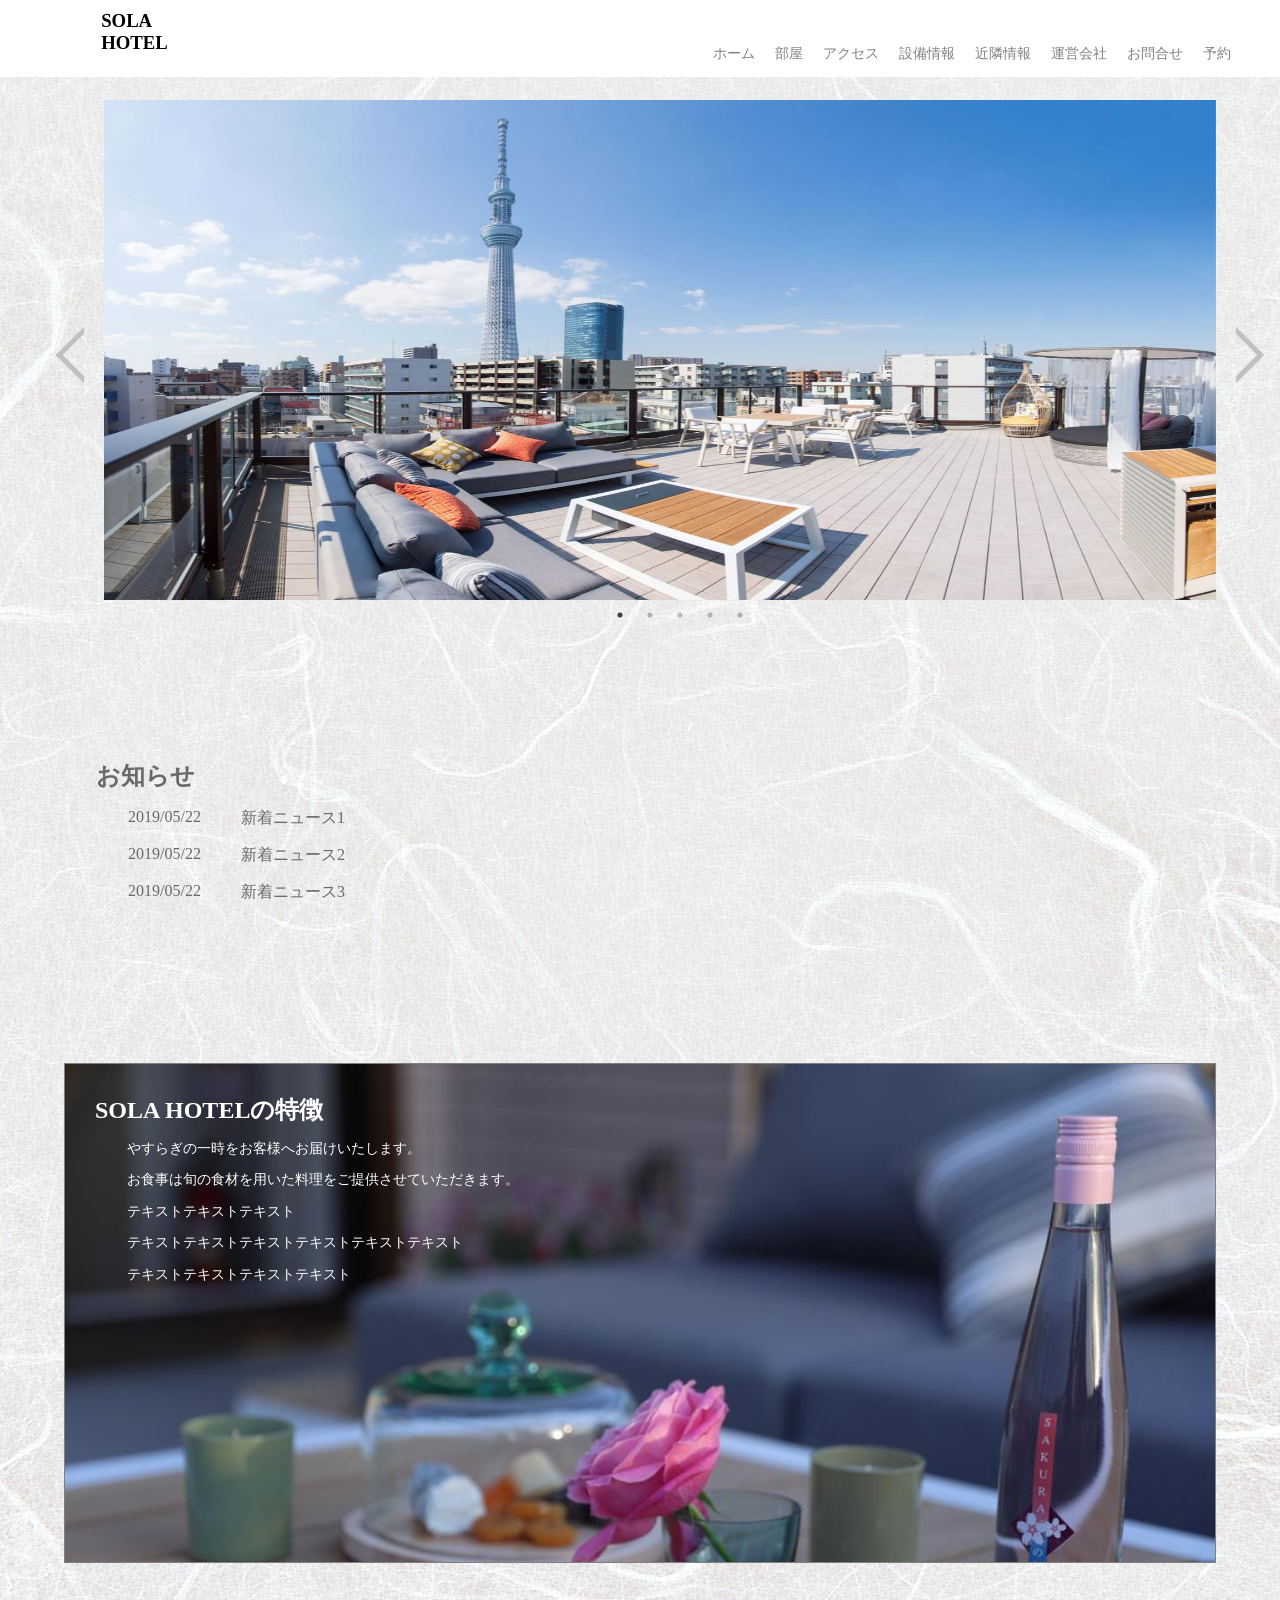
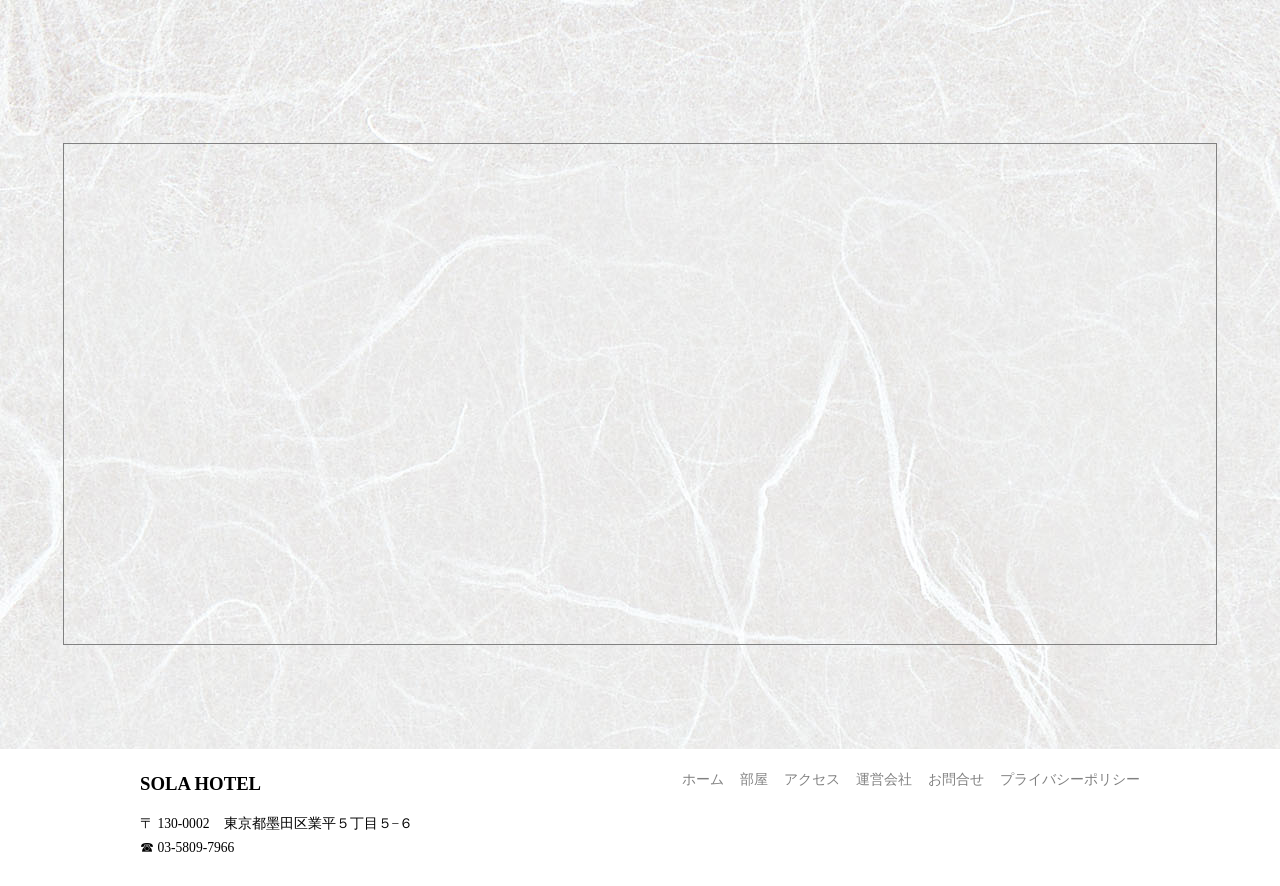
==== code/index.html @ 11810c3d "Merge pull request #1 from hamattiv2/hamatti こみっと" ====
<!DOCTYPE html>
<html lang="ja">
  <head>
    <meta charset="utf-8">
    <title>SOLA HOTEL</title>
    <link href="css/style.css" rel="stylesheet">
    <link href="css/slick-theme.css" rel="stylesheet" type="text/css">
    <link href="css/slick.css"  rel="stylesheet" type="text/css">
  </head>
  <body>
    <header class="page-header">
      <h3><a href="index.html">SOLA<br>HOTEL</a></h3>
      <nav>
        <ul class="main-nav">
          <li><a href="index.html">ホーム</a></li>
          <li><a href="room.html">部屋</a></li>
          <li><a href="access.html">アクセス</a></li>
          <li><a href="fact.html">設備情報</a></li>
          <li><a href="neighbor.html">近隣情報</a></li>
          <li><a href="#top">運営会社<a></li>
          <li><a href="#top">お問合せ</a></li>
          <li><a href="#top">予約</a></li>
        </ul>
      </nav>
    </header>
 
    <main class="main-content">

        <ul class="slider">
          <li><img src="img/slide1.jpg" height="500px" alt="slide1"></li>
          <li><img src="img/slide2.jpg" height="500px" alt="slide2"></li>
          <li><img src="img/slide3.jpg" height="500px" alt="slide3"></li>
          <li><img src="img/slide4.jpg" height="500px" alt="slide4"></li>
          <li><img src="img/slide5.jpg" height="500px" alt="slide5"></li>
        </ul>

      <section class="news-content">
        <h2><a href="new">お知らせ</a></h2>
        <article>
          <dl>
            <dt>2019/05/22</dt>
            <dd><a href="#top">新着ニュース1</a></dd>
          </dl>
          <dl>
            <dt>2019/05/22</dt>
            <dd><a href="#top">新着ニュース2</a></dd>
          </dl>
          <dl>
            <dt>2019/05/22</dt>
            <dd><a href="#top">新着ニュース3</a></dd>
          </dl>
        </article>
      </section>

      <section class="feature-content">
        <h2>SOLA HOTELの特徴</h2>
        <p>やすらぎの一時をお客様へお届けいたします。</p>
        <p>お食事は旬の食材を用いた料理をご提供させていただきます。</p>
        <p>テキストテキストテキスト</p>
        <p>テキストテキストテキストテキストテキストテキスト</p>
        <p>テキストテキストテキストテキスト</p>
      </section>

      <div class="map-content">
          <iframe src="https://www.google.com/maps/embed?pb=!1m18!1m12!1m3!1d3239.7628139037274!2d139.81481521427202!3d35.70745393614276!2m3!1f0!2f0!3f0!3m2!1i1024!2i768!4f13.1!3m3!1m2!1s0x60188f2b3d35d661%3A0xfe945db6b3ee5126!2sSOLA+HOTEL!5e0!3m2!1sja!2sjp!4v1558468397272!5m2!1sja!2sjp" allowfullscreen></iframe>
      </div>
    </main>

    <footer class="page-footer">
      <div class="footer-address">
        <h3>SOLA HOTEL</h3>
        <p>〒 130-0002　東京都墨田区業平５丁目５−６</p>
        <p>&phone; 03-5809-7966</p>
      </div>

      <div class="footer-content">
        <nav>
          <ul class="footer-nav">
            <li><a href="index.html">ホーム</a></li>
            <li><a href="room.html">部屋</a></li>
            <li><a href="access.html">アクセス</a></li>
            <li><a href="company.html">運営会社<a></li>
            <li><a href="#top">お問合せ</a></li>
            <li><a href="#top">プライバシーポリシー</a></li>
          </ul>
        </nav>
      </div>
    </footer>

    <script src="https://cdn.jsdelivr.net/npm/jquery@3/dist/jquery.min.js"></script>
    <script type="text/javascript"  src="js/slick.min.js"></script>
    <script type="text/javascript"  src="js/script.js"></script>
  </body>
</html>
---- code/css/style.css ----
html {
  font-size: 100%;
}

body {
  font-family: "YuMincho", "游明朝体", "YuMincho", "游明朝", "Yu Mincho", 'Noto Serif Japanese', "Hiragino Mincho ProN", "ヒラギノ明朝 Pro W3", "Times New Roman", HGS明朝E, メイリオ, Meiryo, serif;
  margin: 0px;
}

/* 前ページ共通ヘッダ */

.page-header {
  display: flex;
  justify-content: space-between;
  width: 100%;
  padding: 0 4%;
  position: fixed;
  top: 0;
  left: 0;
  margin: 0;
  background: #fff;
  z-index: 9999;
}

.page-header h3 {
  margin-top: 10px;
  margin-left: 50px;
}

.page-header a {
  text-decoration: none;
  color: #000;
}

.main-nav {
  display: flex;
  font-size: 0.85rem;
  margin-top: 45px;
  margin-right: 100px;
  list-style: none;
}

.main-nav a {
  position: relative;
  display: inline-block;
  text-decoration: none;
  color: #808080;
}

.main-nav a::after {
  position: absolute;
  bottom: 2px;
  left: 0;
  content: '';
  width: 100%;
  height: 2px;
  background: #C0C0C0;
  opacity: 0;
  visibility: hidden;
  transition: .3s;
}

.main-nav a:hover::after {
  bottom: -4px;
  opacity: 1;
  visibility: visible;
}

.main-nav li {
  margin-left: 20px;
}

/* 全ページ共通main */

.main-content {
  background-image:url("../img/background-gray.jpg");
  padding-top: 100px;
  padding-bottom: 100px;
}

.main-content h1 {
  color: #333333;
  margin-top: 2rem;
  margin-left: 6rem;
}

.main-content ul {
  margin-top: 0px;
}


/* index.html ホーム*/
img {
  width: 100%;
}

.news-content {
  width: 500px;
  margin-left: 6rem;
  margin-top: 10rem;
  list-style: none;
}

.news-content h2 {
  margin: 0px;
  color: #000;
}

.news-content dl{
  display: flex;
}

.news-content dt {
  color: #696969;
  margin-left: 2rem;
  margin-right: 0px;
}


.news-content a {
  text-decoration: none;
  color: #696969;
}

.news-content a {
  position: relative;
  display: inline-block;
  text-decoration: none;
}

.news-content a::after {
  position: absolute;
  bottom: 2px;
  left: 0;
  content: '';
  width: 100%;
  height: 2px;
  background: #808080;
  opacity: 0;
  visibility: hidden;
  transition: .3s;
}

.news-content a:hover::after {
  bottom: -1px;
  opacity: 1;
  visibility: visible;
}

.feature-content {
  width: 90%;
  height: 500px;
  padding: 30px 30px;
  margin-right: auto; 
  margin-left: auto;
  margin-bottom: 100px;
  margin-top: 10rem;
  list-style: none;
  border: 1px solid #808080;
  background: #fff;
  background-image:url("../img/feature.jpg");
  background-size: cover;
  background-repeat: no-repeat;
  color: #fff;
  box-sizing: border-box;
}

.feature-content h2 {
  margin: 0px;
  color: #fff;
}

.feature-content p {
  margin-left: 2rem;
  font-size: 0.85rem;
}

.map-content {
  margin-top: 180px;
  text-align: center;
}

iframe {
  width:90%;
  height: 500px;
  border: 1px solid #808080;
}


/* room.html 部屋紹介 */
.room-info h2 {
  color: #696969;
  margin-left: 9rem;
}

.room {
  display: flex;
  width: 900px;
  margin: 0 auto;
}

.room img {
  display: flex;
  width: 50%;
  height: 300px;
  margin-right: 5px;
}

.room-details {
  color: #696969;
  width: 50%;
  padding-left: 20px;
  height: 300px;
  margin: 0 auto;
}

.room-details h3{
  margin-top: 3rem;
  margin-left: 2rem;
}

.room-details p {
  line-height: 1rem;
  margin-left: 4rem;
}

.room-picutre {
  display: flex;
  list-style: none;
  width: 900px;
  margin: 0 auto;
  margin-bottom: 100px;
  padding: 0px;
}

.room-picutre:last-child {
  margin-bottom: 0px;
}

.room-picutre li {
  margin-top: 10px;
  margin-right: 10px;
}


/* access.html アクセス */
.access-route {
  color: #696969;
  margin-left: 9rem;
  margin-bottom: 100px;
}

.access-route p {
  margin-left: 2rem;
  line-height: 10px;
}


/* factinfo.html 設備情報 */
.fact-info {
  position:relative;
  display: flex;
  color: #696969;
  margin-left: 9rem;
  margin-bottom: 150px;
}

.fact-info:last-child {
  margin-bottom: 50px;
}

.fact-info h2{
  margin: 0px;  
}

.fact-info p {
  margin-left: 2rem;
  line-height: 10px;
}

.fact-info img {
  position:absolute;
  width: 300px;
  height: 200px;
  top: 3rem;
  left: 40rem; 
}

/* neighbor.html 近隣情報 */
.neighbor-desc {
  margin-left: 9rem;
  margin-bottom: 3rem;
}

.neighbor-desc p {
  margin: 0px;
  color: #333333;
}

.neighbor-info {
  position:relative;
  display: flex;
  color: #696969;
  margin-left: 9rem;
  margin-bottom: 200px;
}

.neighbor-info h2{
  margin: 0px;  
}

.neighbor-info p {
  margin-left: 2rem;
  line-height:  10px;
}

.neighbor-info img {
  position:absolute;
  width: 300px;
  height: 200px;
  top: 3rem;
  left: 40rem; 
}

/* news.html お知らせ */
.news-info {
  position:relative;
  display: flex;
  color: #696969;
  margin-left: 9rem;
  margin-bottom: 100px;
}

.news-info:last-child {
  margin-bottom: 0px;
}

.news-info dl {
  margin-left: 2rem;
  margin-bottom: 100px;
}

.news-info dd {
  margin-left: 0px;
}

.news-info img{
  position:absolute;
  width: 300px;
  height: 200px;
  top: 5rem;
  left: 40rem; 
}

/* 全ページ共通フッター */
.page-footer {
  display: flex;
  justify-content: space-between;
  max-width: 1000px;
  padding: 0 4%;
  margin: auto;
  margin-bottom: 20px;
}

.footer-address {
  line-height: 10px;
}

.footer-address h3 {
  margin-top: 30px;
  margin-bottom: 30px;
}

.footer-address p{
  font-size: 0.85rem;
}

.footer-nav {
  display: flex;
  font-size: 0.85rem;
  list-style: none;
}

.footer-nav li {
  margin-top: 0.5rem;
  margin-left: 1rem;
}

.footer-nav a {
  position: relative;
  display: inline-block;
  text-decoration: none;
  color: #808080;
}

.footer-nav a::after {
  position: absolute;
  bottom: 2px;
  left: 0;
  content: '';
  width: 100%;
  height: 2px;
  background: #C0C0C0;
  opacity: 0;
  visibility: hidden;
  transition: .3s;
}

.footer-nav a:hover::after {
  bottom: -1px;
  opacity: 1;
  visibility: visible;
}
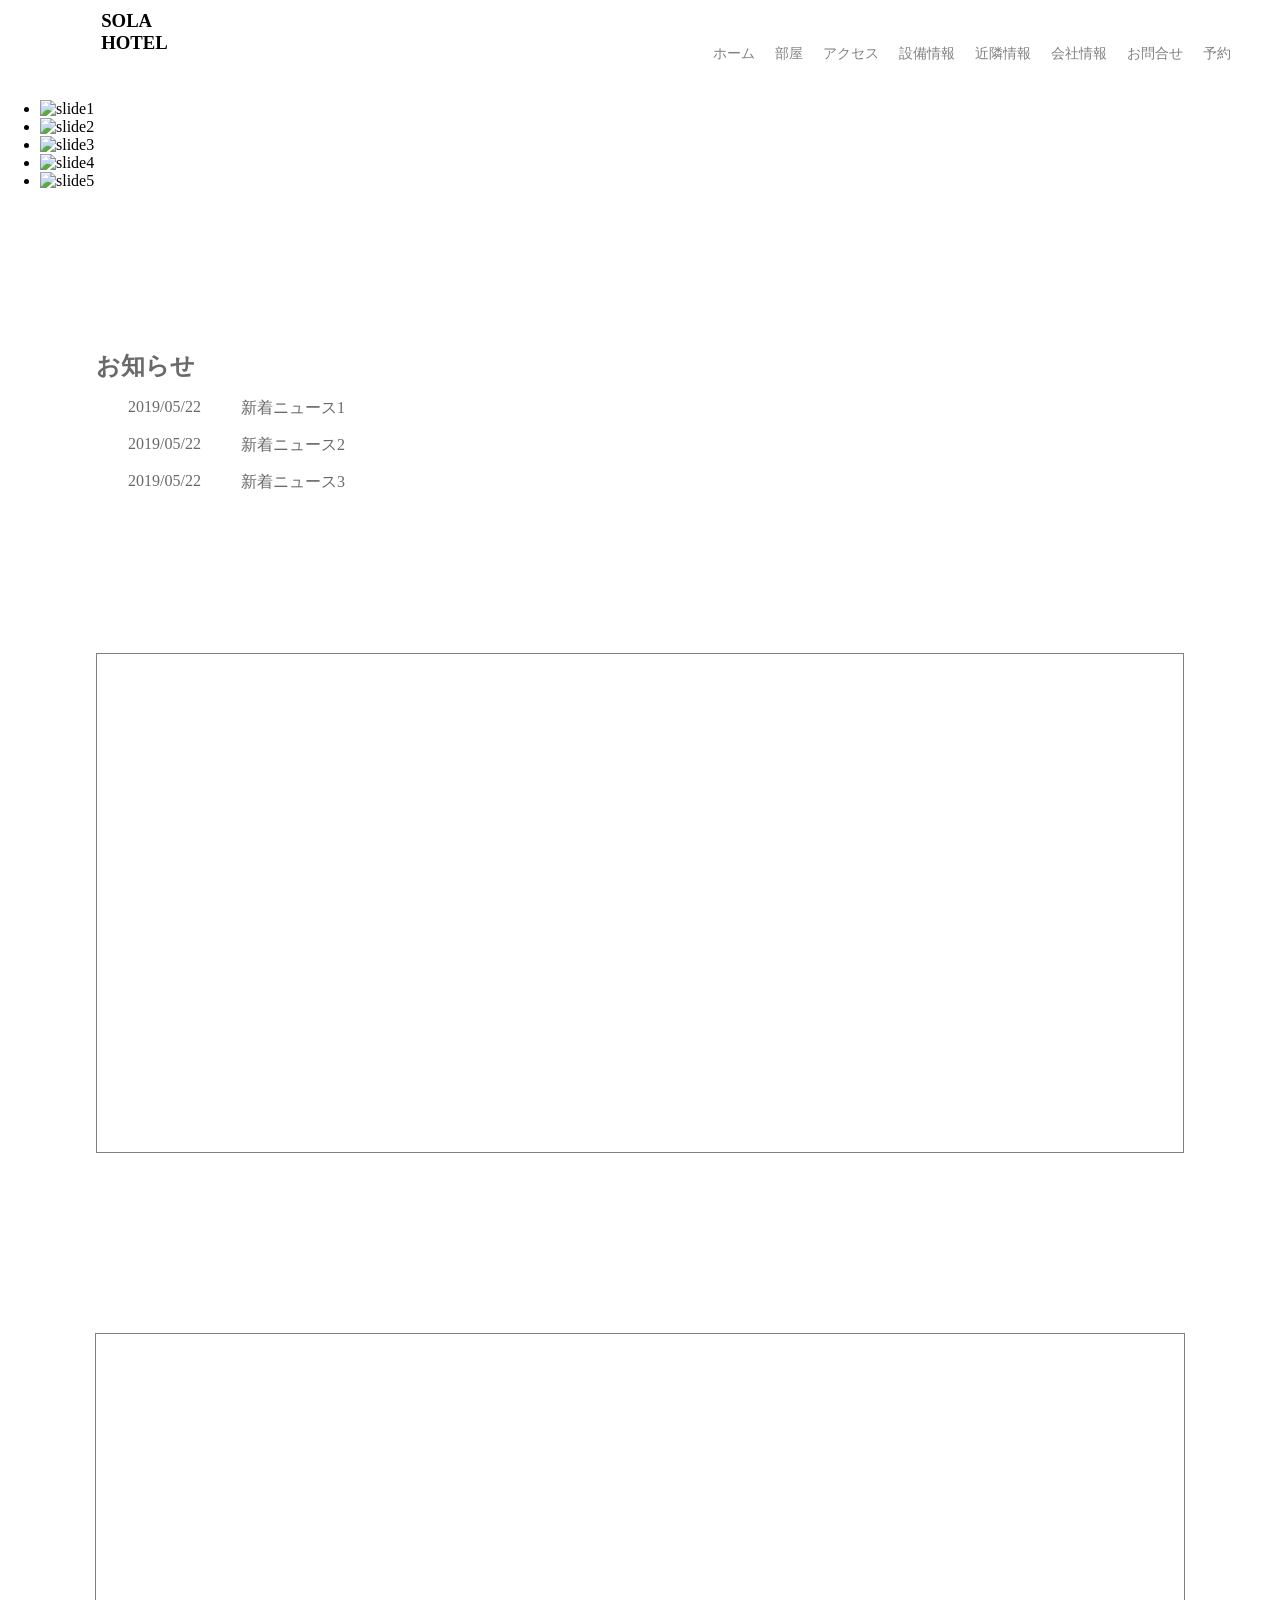
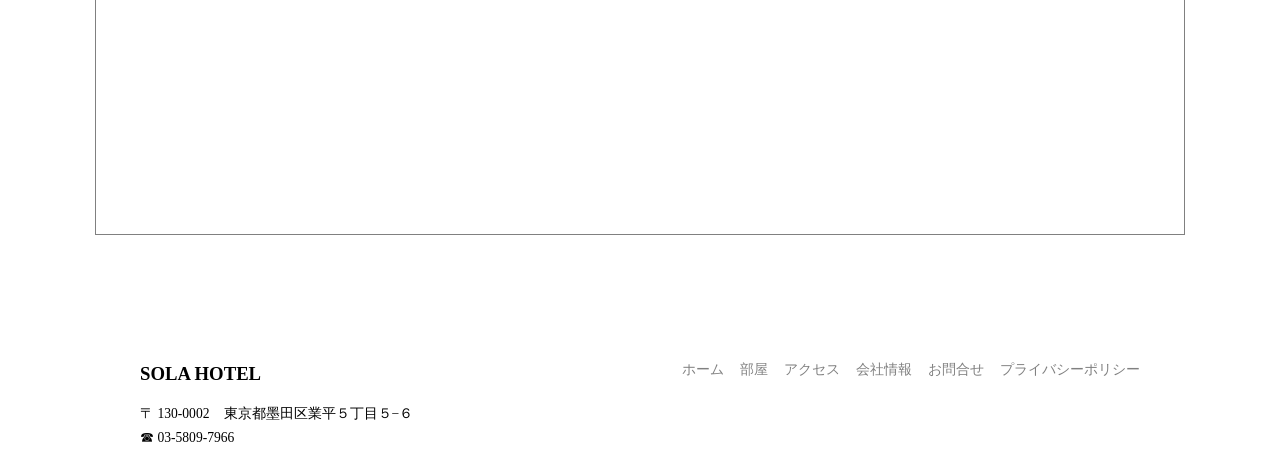
==== commit 762744f8: "SOLAHOTELの特徴、Googlemapをスライダーの幅に近いように合わせました。 また、URL指定が上手くできていない、余白の修正など細かいところの修正を実施" ====
--- a/code/index.html
+++ b/code/index.html
@@ -17,7 +17,7 @@
           <li><a href="access.html">アクセス</a></li>
           <li><a href="fact.html">設備情報</a></li>
           <li><a href="neighbor.html">近隣情報</a></li>
-          <li><a href="#top">運営会社<a></li>
+          <li><a href="company.html">会社情報<a></li>
           <li><a href="#top">お問合せ</a></li>
           <li><a href="#top">予約</a></li>
         </ul>
@@ -35,7 +35,7 @@
         </ul>
 
       <section class="news-content">
-        <h2><a href="new">お知らせ</a></h2>
+        <h2><a href="news.html">お知らせ</a></h2>
         <article>
           <dl>
             <dt>2019/05/22</dt>
@@ -79,7 +79,7 @@
             <li><a href="index.html">ホーム</a></li>
             <li><a href="room.html">部屋</a></li>
             <li><a href="access.html">アクセス</a></li>
-            <li><a href="company.html">運営会社<a></li>
+            <li><a href="company.html">会社情報<a></li>
             <li><a href="#top">お問合せ</a></li>
             <li><a href="#top">プライバシーポリシー</a></li>
           </ul>
--- a/code/css/style.css
+++ b/code/css/style.css
@@ -7,7 +7,7 @@
   margin: 0px;
 }
 
-/* 前ページ共通ヘッダ */
+/* 全ページ共通ヘッダ */
 
 .page-header {
   display: flex;
@@ -148,7 +148,7 @@
 }
 
 .feature-content {
-  width: 90%;
+  width: 85%;
   height: 500px;
   padding: 30px 30px;
   margin-right: auto; 
@@ -181,7 +181,7 @@
 }
 
 iframe {
-  width:90%;
+  width: 85%;
   height: 500px;
   border: 1px solid #808080;
 }
@@ -241,7 +241,6 @@
   margin-top: 10px;
   margin-right: 10px;
 }
-
 
 /* access.html アクセス */
 .access-route {
@@ -305,6 +304,10 @@
   margin-bottom: 200px;
 }
 
+.neighbor-info:last-child {
+  margin-bottom: 100px;
+}
+
 .neighbor-info h2{
   margin: 0px;  
 }
@@ -351,6 +354,27 @@
   top: 5rem;
   left: 40rem; 
 }
+
+/* company.html 会社情報*/
+.company-info {
+  color: #696969;
+  margin-left: 9rem;
+  margin-bottom: 100px;
+}
+
+.company-info:last-child {
+  margin-bottom: 50px;
+}
+
+.company-info h2{
+  margin: 0px;  
+}
+
+.company-info p {
+  margin-left: 2rem;
+  line-height: 10px;
+}
+
 
 /* 全ページ共通フッター */
 .page-footer {
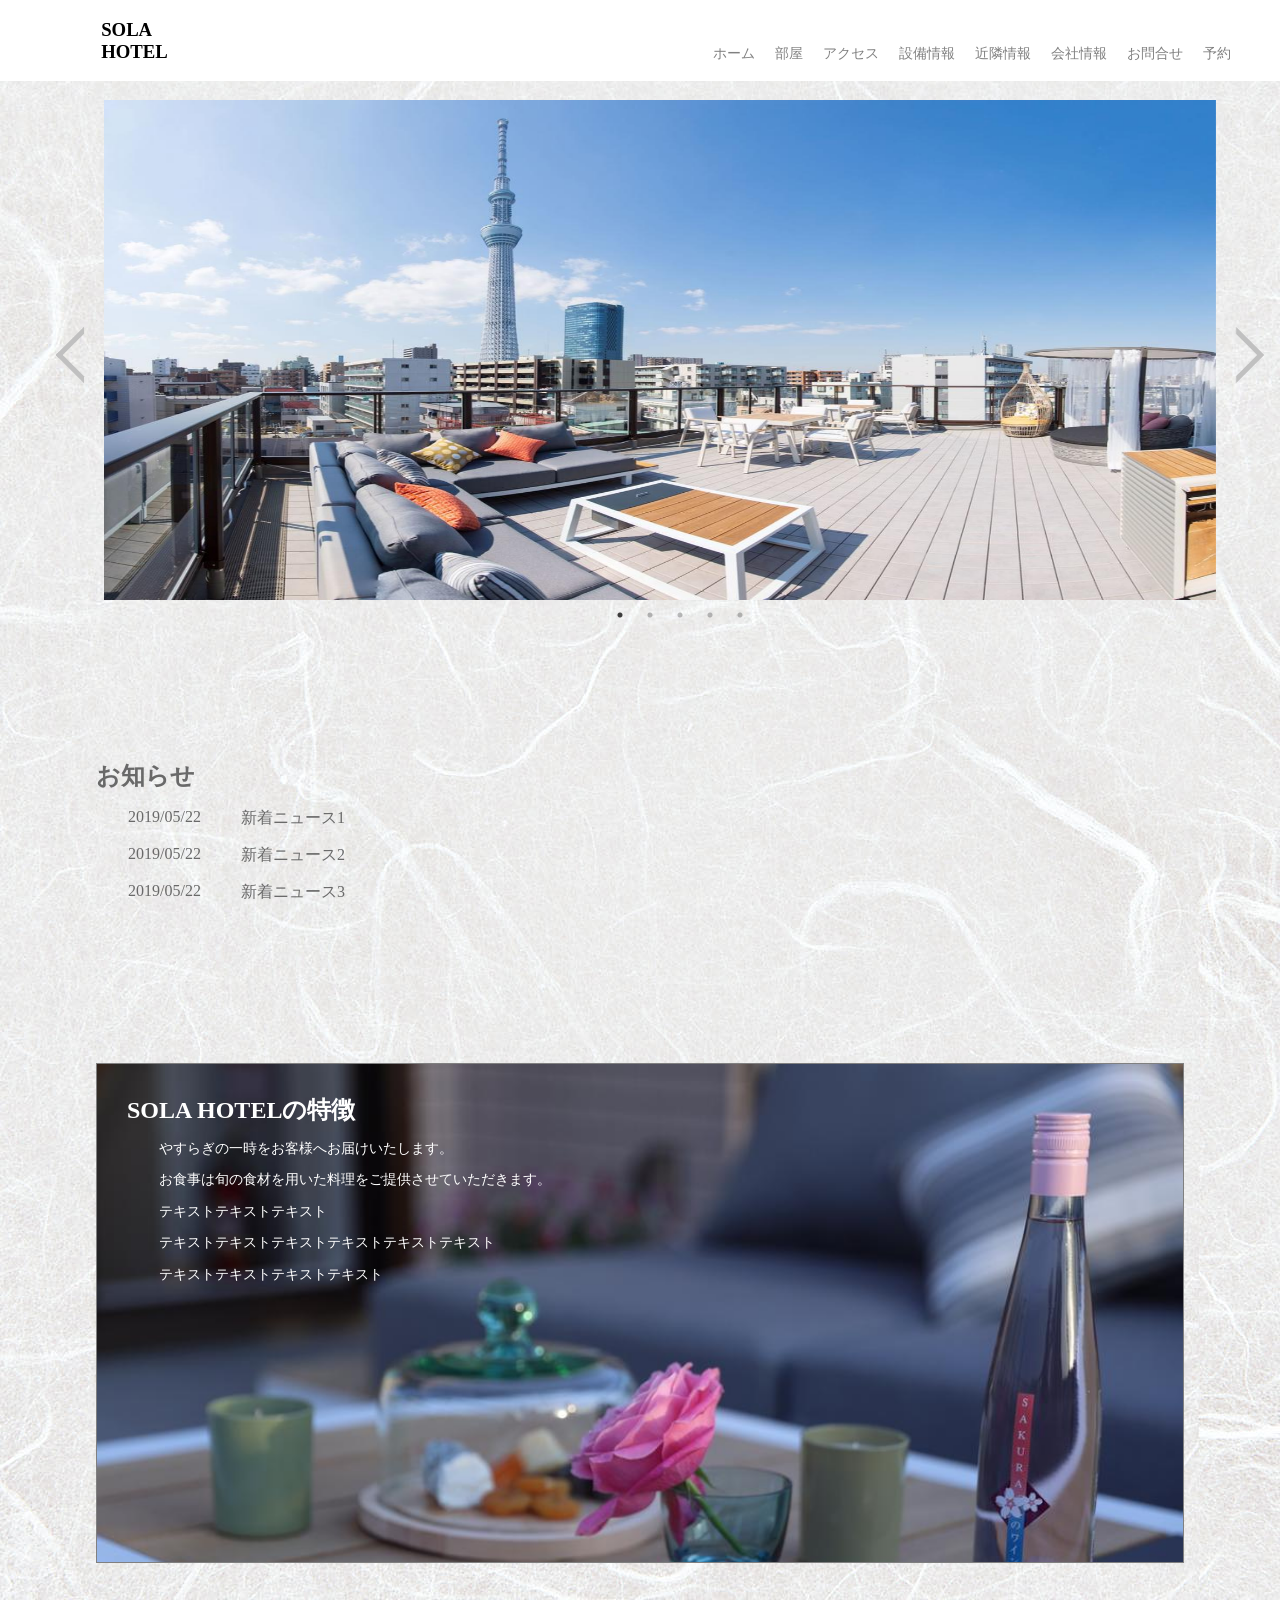
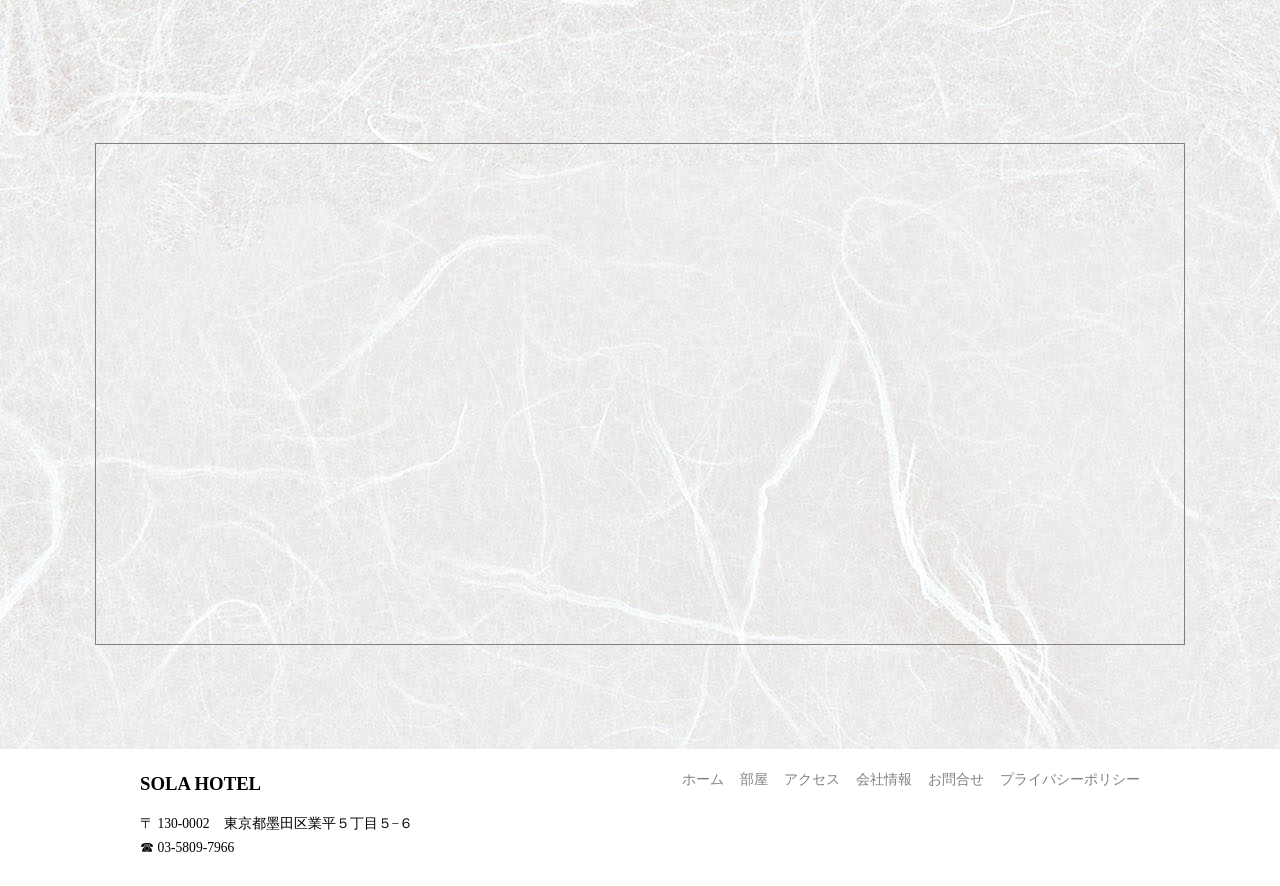
==== commit aafdf3e6: "5/31 プライバシーポリシー、お問合せフォームを作成しました。 プライバシーポリシーは適当なサイトからテンプレを拝借しています。 お問合せフォームは「(必須)」部分に適切な文字列・数値が入力されてい" ====
--- a/code/index.html
+++ b/code/index.html
@@ -18,7 +18,7 @@
           <li><a href="fact.html">設備情報</a></li>
           <li><a href="neighbor.html">近隣情報</a></li>
           <li><a href="company.html">会社情報<a></li>
-          <li><a href="#top">お問合せ</a></li>
+          <li><a href="contact.html">お問合せ</a></li>
           <li><a href="#top">予約</a></li>
         </ul>
       </nav>
@@ -80,8 +80,8 @@
             <li><a href="room.html">部屋</a></li>
             <li><a href="access.html">アクセス</a></li>
             <li><a href="company.html">会社情報<a></li>
-            <li><a href="#top">お問合せ</a></li>
-            <li><a href="#top">プライバシーポリシー</a></li>
+            <li><a href="contact.html">お問合せ</a></li>
+            <li><a href="privacy.html">プライバシーポリシー</a></li>
           </ul>
         </nav>
       </div>
--- a/code/css/style.css
+++ b/code/css/style.css
@@ -23,14 +23,20 @@
 }
 
 .page-header h3 {
-  margin-top: 10px;
   margin-left: 50px;
+}
+
+.page-header h3:hover {
+  opacity: 0.5;
+  transition: 0.5s;
 }
 
 .page-header a {
   text-decoration: none;
   color: #000;
 }
+
+
 
 .main-nav {
   display: flex;
@@ -376,6 +382,144 @@
 }
 
 
+/* privacy.html プライバシーポリシー */
+.privacy-info {
+  width: 900px;
+  margin-left: 9rem;
+}
+
+.privacy-info h3 {
+  margin-bottom: 0px;
+}
+
+.privacy-info p:first-child{
+  margin-left: 0rem;
+}
+
+.privacy-info p {
+  margin-top: 0px;
+  margin-left: 1rem;
+}
+
+.privacy-inq p{
+  line-height: 10px;
+}
+
+/* contact.html お問合せ*/
+.contact-info {
+  margin-left: 9rem;
+}
+
+.contact-info p {
+  margin-top: 30px;
+  margin-bottom: 0px;
+}
+
+.contact-info div:first-child {
+  margin-top: 0px;
+}
+
+/* .contact-info div {
+  margin-top: 20px;
+} */
+
+.contact-info input {
+  height: 25px;
+  border: 1px solid #696969;
+  border-radius: 2px;
+  outline: none;
+  padding: 5px;
+  margin-bottom: 1px;
+}
+
+.contact-info label {
+  margin-right: 20px;
+}
+
+input[type="label"],
+input[type="radio"] {
+  vertical-align: middle;  
+}
+
+.contact-info select {
+  height: 30px;
+  width: 200px;
+  border: 1px solid #696969;
+  border-radius: 2px;
+  outline: none;
+  margin-bottom: 1px;
+}
+
+.contact-info textarea {
+  border: 1px solid #696969;
+  border-radius: 2px;
+  outline: none;
+  padding: 5px;
+  margin-bottom: 1px;
+}
+
+span {
+  color: red;
+}
+
+.contact-email input {
+  width: 500px;
+  height: 30px;
+  display: block;
+}
+
+.selectbox {
+  display: block;
+	overflow: hidden;
+	width: 200px;
+}
+
+.selectbox select {
+	width: 100%;
+	cursor: pointer;
+	border: none;
+	-webkit-appearance: none;
+  padding: 5px;
+}
+
+.selectbox.select-item {
+	position: relative;
+	border: 1px solid #696969;
+	border-radius: 2px;
+  background: #ffffff;
+}
+
+.selectbox.select-item::before {
+	position: absolute;
+	top: 0.8em;
+	right: 0.9em;
+	width: 0;
+	height: 0;
+	padding: 0;
+	content: '';
+	border-left: 6px solid transparent;
+	border-right: 6px solid transparent;
+	border-top: 6px solid #696969;
+  pointer-events: none;
+}
+
+#contact-submit {
+  width: 100px;
+  height: 30px;
+  border: 1px solid #696969;
+  background-color: #f5f5f5;
+  cursor: pointer;
+  margin-top: 30px;
+}
+
+#contact-submit:hover {
+  background-color: #808080;
+  transition: 0.5s;
+}
+
+
+
+
 /* 全ページ共通フッター */
 .page-footer {
   display: flex;
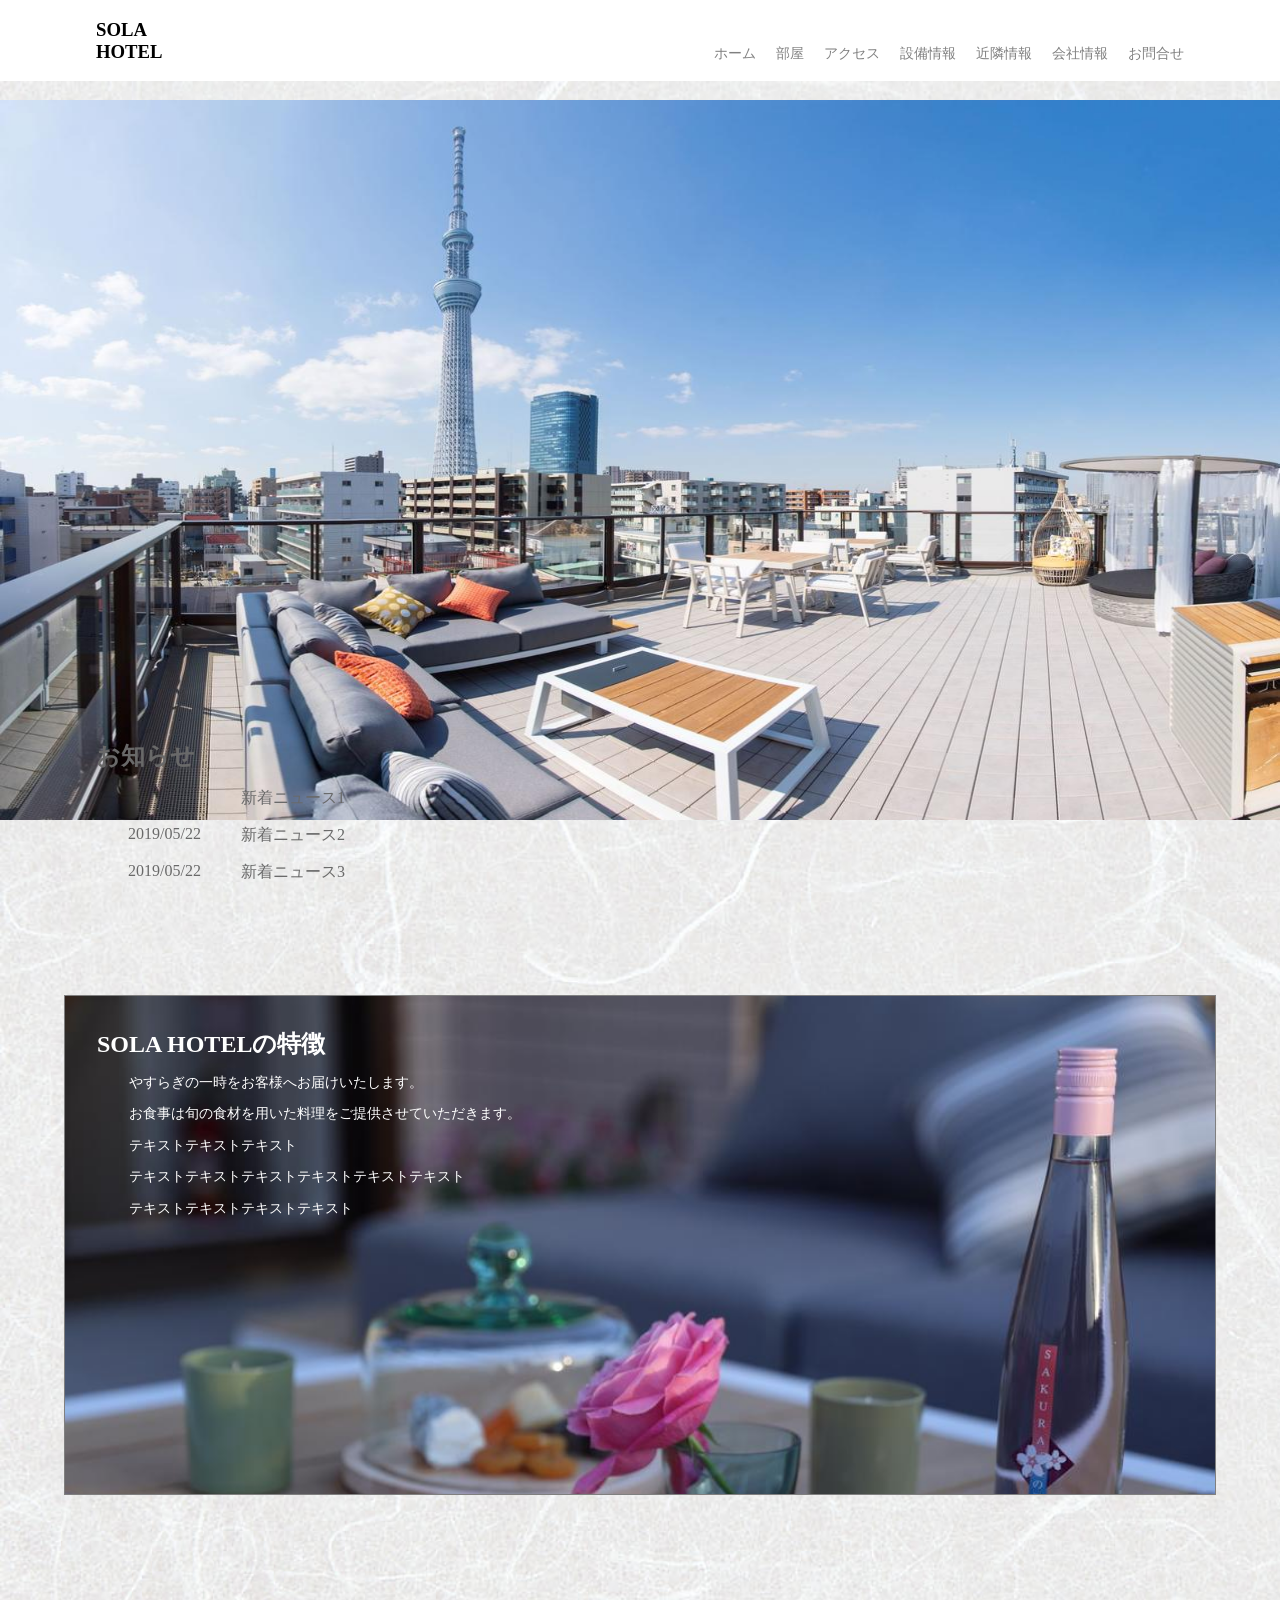
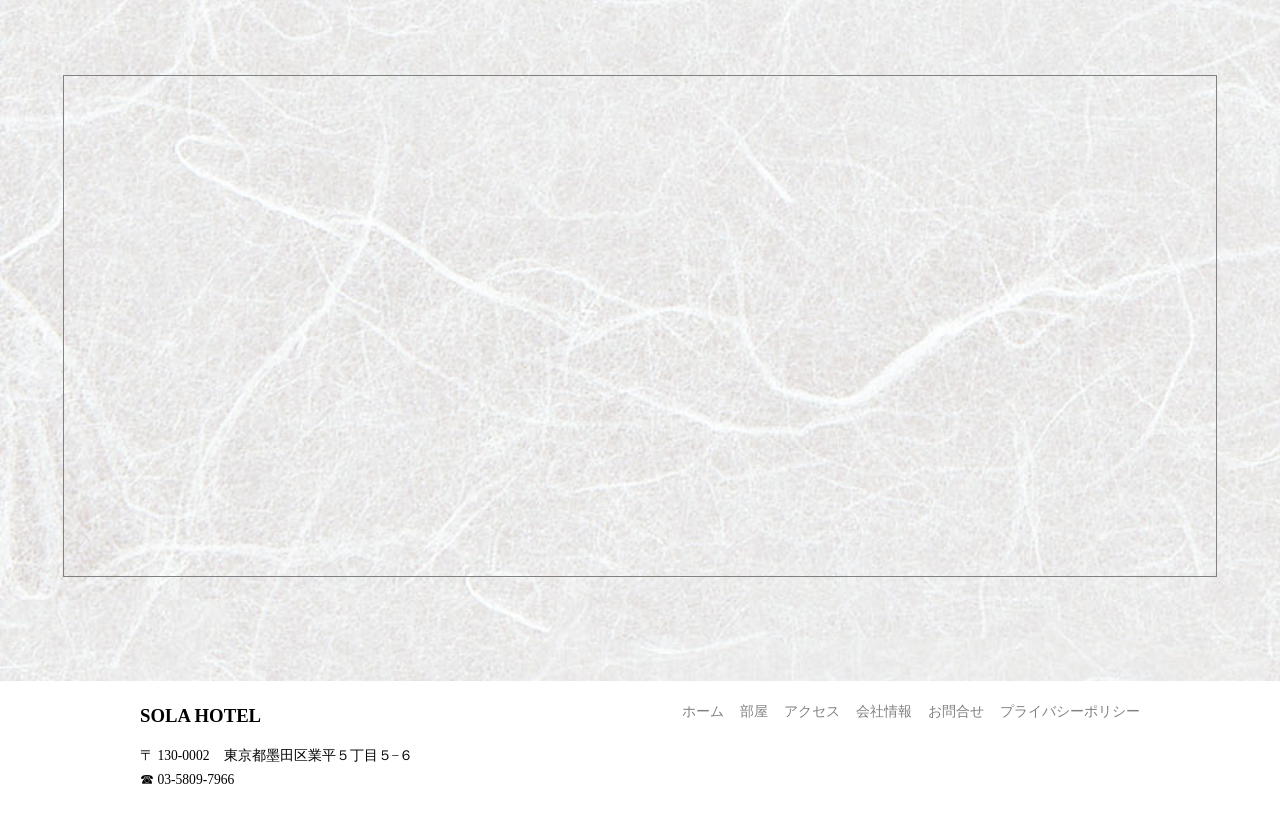
==== commit 0937d668: "6/5こみっと" ====
--- a/code/index.html
+++ b/code/index.html
@@ -3,9 +3,8 @@
   <head>
     <meta charset="utf-8">
     <title>SOLA HOTEL</title>
+    <meta name="viewport" content="width=device-width,initial-scale=1.0,minimum-scale=1.0,maximum-scale=1.0,user-scalable=no">
     <link href="css/style.css" rel="stylesheet">
-    <link href="css/slick-theme.css" rel="stylesheet" type="text/css">
-    <link href="css/slick.css"  rel="stylesheet" type="text/css">
   </head>
   <body>
     <header class="page-header">
@@ -19,20 +18,15 @@
           <li><a href="neighbor.html">近隣情報</a></li>
           <li><a href="company.html">会社情報<a></li>
           <li><a href="contact.html">お問合せ</a></li>
-          <li><a href="#top">予約</a></li>
         </ul>
       </nav>
     </header>
  
     <main class="main-content">
-
-        <ul class="slider">
-          <li><img src="img/slide1.jpg" height="500px" alt="slide1"></li>
-          <li><img src="img/slide2.jpg" height="500px" alt="slide2"></li>
-          <li><img src="img/slide3.jpg" height="500px" alt="slide3"></li>
-          <li><img src="img/slide4.jpg" height="500px" alt="slide4"></li>
-          <li><img src="img/slide5.jpg" height="500px" alt="slide5"></li>
-        </ul>
+      <div>
+        <img src="./img/slide1.jpg" alt="slide1" id="slide1" class="fadein">
+        <img src="./img/slide2.jpg" alt="slide2" id="slide2" class="fadeout">
+      </div>
 
       <section class="news-content">
         <h2><a href="news.html">お知らせ</a></h2>
--- a/code/css/style.css
+++ b/code/css/style.css
@@ -11,19 +11,16 @@
 
 .page-header {
   display: flex;
+  position: fixed;
+  width: 100%;
   justify-content: space-between;
-  width: 100%;
-  padding: 0 4%;
-  position: fixed;
+  padding: 0 6rem;
   top: 0;
   left: 0;
   margin: 0;
   background: #fff;
   z-index: 9999;
-}
-
-.page-header h3 {
-  margin-left: 50px;
+  box-sizing: border-box;
 }
 
 .page-header h3:hover {
@@ -32,6 +29,8 @@
 }
 
 .page-header a {
+  top: 0;
+  left: 0;
   text-decoration: none;
   color: #000;
 }
@@ -41,9 +40,16 @@
 .main-nav {
   display: flex;
   font-size: 0.85rem;
+  margin: 45px auto 0px auto;;
+  list-style: none;
+}
+
+.main-nav {
+  display: flex;
+  font-size: 0.85rem;
   margin-top: 45px;
-  margin-right: 100px;
   list-style: none;
+  box-sizing: border-box;
 }
 
 .main-nav a {
@@ -79,7 +85,9 @@
 /* 全ページ共通main */
 
 .main-content {
+  width: 100%;
   background-image:url("../img/background-gray.jpg");
+  background-size: cover;
   padding-top: 100px;
   padding-bottom: 100px;
 }
@@ -96,14 +104,33 @@
 
 
 /* index.html ホーム*/
-img {
+.fadein {
+  position: absolute;
+  top: 0;
+  left: 0;
   width: 100%;
+  height: 80%;
+  background-size: cover;
+  opacity: 1;
+  transition: 3s;
+  margin-top: 100px;
+}
+
+.fadeout {
+  position: absolute;
+  top: 0;
+  left: 0;
+  width: 100%;
+  height: 80%;
+  background-size: cover;
+  opacity: 0;
+  transition: 3s ease-in-out;
+  margin-top: 100px;
 }
 
 .news-content {
-  width: 500px;
+  margin-top: 40rem;
   margin-left: 6rem;
-  margin-top: 10rem;
   list-style: none;
 }
 
@@ -154,13 +181,10 @@
 }
 
 .feature-content {
-  width: 85%;
+  width: 90%;
   height: 500px;
-  padding: 30px 30px;
-  margin-right: auto; 
-  margin-left: auto;
-  margin-bottom: 100px;
-  margin-top: 10rem;
+  padding: 2rem 2rem;
+  margin: 7rem auto 6.25rem auto;
   list-style: none;
   border: 1px solid #808080;
   background: #fff;
@@ -187,37 +211,42 @@
 }
 
 iframe {
-  width: 85%;
+  width: 90%;
   height: 500px;
   border: 1px solid #808080;
+  margin: 0 auto;
 }
 
 
 /* room.html 部屋紹介 */
+.romm-info img {
+  width: 25px;
+}
+
 .room-info h2 {
   color: #696969;
   margin-left: 9rem;
+  box-sizing: border-box;
 }
 
 .room {
   display: flex;
-  width: 900px;
-  margin: 0 auto;
+  margin: 0 11rem;
 }
 
 .room img {
   display: flex;
-  width: 50%;
+  width: 55%;
   height: 300px;
   margin-right: 5px;
 }
 
 .room-details {
   color: #696969;
-  width: 50%;
-  padding-left: 20px;
+  width: 45%;
   height: 300px;
   margin: 0 auto;
+  box-sizing: border-box;
 }
 
 .room-details h3{
@@ -227,16 +256,15 @@
 
 .room-details p {
   line-height: 1rem;
-  margin-left: 4rem;
+  margin-left: 2rem;
 }
 
 .room-picutre {
   display: flex;
   list-style: none;
-  width: 900px;
-  margin: 0 auto;
+  margin: 0 11rem;
+  padding: 0px;
   margin-bottom: 100px;
-  padding: 0px;
 }
 
 .room-picutre:last-child {
@@ -244,8 +272,18 @@
 }
 
 .room-picutre li {
-  margin-top: 10px;
-  margin-right: 10px;
+  margin-top: 1%;
+  margin-right: 1%;
+}
+
+.room-picutre img {
+  width: 100%;
+  height: 100%;
+}
+
+.room-responsive {
+  display:  none;
+  
 }
 
 /* access.html アクセス */
@@ -260,6 +298,11 @@
   line-height: 10px;
 }
 
+.access-details img {
+  width: 80%;
+  height: 400px;
+  margin-left: 2rem;
+}
 
 /* factinfo.html 設備情報 */
 .fact-info {
@@ -384,7 +427,6 @@
 
 /* privacy.html プライバシーポリシー */
 .privacy-info {
-  width: 900px;
   margin-left: 9rem;
 }
 
@@ -397,12 +439,11 @@
 }
 
 .privacy-info p {
-  margin-top: 0px;
-  margin-left: 1rem;
+  margin: 0 3%;
 }
 
 .privacy-inq p{
-  line-height: 10px;
+  line-height: 1.2rem;
 }
 
 /* contact.html お問合せ*/
@@ -503,22 +544,21 @@
   pointer-events: none;
 }
 
-#contact-submit {
+#contact-submit, #contact-reset {
   width: 100px;
   height: 30px;
   border: 1px solid #696969;
   background-color: #f5f5f5;
   cursor: pointer;
   margin-top: 30px;
-}
-
-#contact-submit:hover {
+  margin-right: 30px;
+}
+
+#contact-submit:hover,
+#contact-reset:hover {
   background-color: #808080;
   transition: 0.5s;
 }
-
-
-
 
 /* 全ページ共通フッター */
 .page-footer {
@@ -578,4 +618,214 @@
   bottom: -1px;
   opacity: 1;
   visibility: visible;
-}+}
+
+/* レスポンシブ */
+
+@media screen and (max-width: 900px) {
+
+  /* 全ページ共通 */
+  .page-header {
+    padding: 0 2rem;
+  }
+
+  .main-nav li {
+    font-size: 5px;
+  }
+
+  .main-content h1 {
+    margin-left: 5%;
+  }
+
+  /* index.html ホーム */
+  .fadein {
+    height: 50%;
+  }
+
+  .fadeout {
+    height: 50%;
+  }
+
+  .news-content {
+    margin-top: 25rem;
+    margin-left: 2rem;
+  }
+
+  .feature-content {
+    height: 50%;
+    margin: 5rem auto;
+  }
+
+  .map-content {
+    margin-top: 15%;
+  }
+
+  iframe {
+    height: 20em;
+  }
+
+  /* room.html 部屋紹介 */
+  .room-info h2 {
+    margin-left: 5%;
+  }
+
+  .room {
+    margin: 0 5%;
+  }  
+
+  .room img {
+    width: 100%;
+    height: 50%;
+  }
+
+  .room-details {
+    display: none;
+  }
+
+  .room-picutre { 
+    margin: 0 5%;
+  }
+
+  .room-picutre li:last-child { 
+    margin-right: 0;
+  }
+
+  .room-responsive {
+    display: block;
+    margin-left: 5%;  
+    margin-bottom: 10%;
+  }
+
+  .room-responsive:last-child {
+    margin-bottom: 0;
+  }
+
+  .room-responsive p {
+    margin: 0 auto;
+  }
+
+  /* access.html アクセス */
+  .access-route {
+    margin-left: 5%;
+    margin-bottom: 10%;
+  }
+
+  .access-route:last-child {
+    margin-left: 5%;
+    margin-bottom: 0;
+  }
+
+  .access-route p {
+    line-height: 1rem;
+    margin:0 5% 0 0;
+  }
+
+  .access-details img {
+    width: 90%;
+    height: 100%;
+    margin:0 5% 0 0;
+    box-sizing: border-box;
+  }
+
+  /* fact.html 設備情報 */
+  .fact-info {
+    display: block;
+    margin:0 5% 15% 5%;
+  }
+
+  .fact-info:last-child {
+    display: block;
+    margin:0 5% 0 5%;
+  }
+
+
+  .fact-info p {
+    margin-left: 0;
+    line-height: 1rem;
+  }
+
+  .fact-info img {
+    position: static;
+    width: 100%;
+  }
+
+  /* neighbor.html 近隣情報 */
+  .neighbor-desc {
+    margin: 0 5% 10% 5%;
+  }
+
+  .neighbor-info {
+    position: static;
+    display: block;
+    margin: 0 5%;
+  }
+
+  .neighbor-info:last-child {
+    margin-bottom: 0;
+  }
+
+  .neighbor-info p {
+    line-height: 1rem;
+    margin: 0 5% 5% 0;
+  }
+
+  .neighbor-info img {
+    position: static;
+    width: 100%;
+    margin-bottom: 10%;
+  }
+
+  /* news.html お知らせ */
+  .news-info {
+    position: static;
+    display: block;
+    margin-left: 5%;
+  }
+
+  .news-info dl {
+    margin-left: 0;
+    margin-bottom: 5%;
+  }
+
+  .news-info img {
+    position: static;
+  }
+
+  /* company.html 会社情報 */
+  .company-info {
+    margin:0 5% 10% 5%;
+  }
+
+  .company-info:last-child {
+    margin:0 5% 0% 5%;
+  }
+
+  .company-info p {
+    line-height: 1rem;
+    margin-left: 0;
+  }  
+
+  /* comtact.html お問合せ */
+  .contact-info {
+    margin-left: 5%;
+  }
+
+  .contact-info input {
+    width: 100%;
+  }
+
+  /* privacy.html プライバシーポリシー */
+  .privacy-info {
+    margin: 0 5%;
+  }
+
+  .privacy-info p {
+    margin: 0; 
+  }
+
+  .privacy-inq p {
+    line-height: 1.5rem;
+  }
+
+}
+
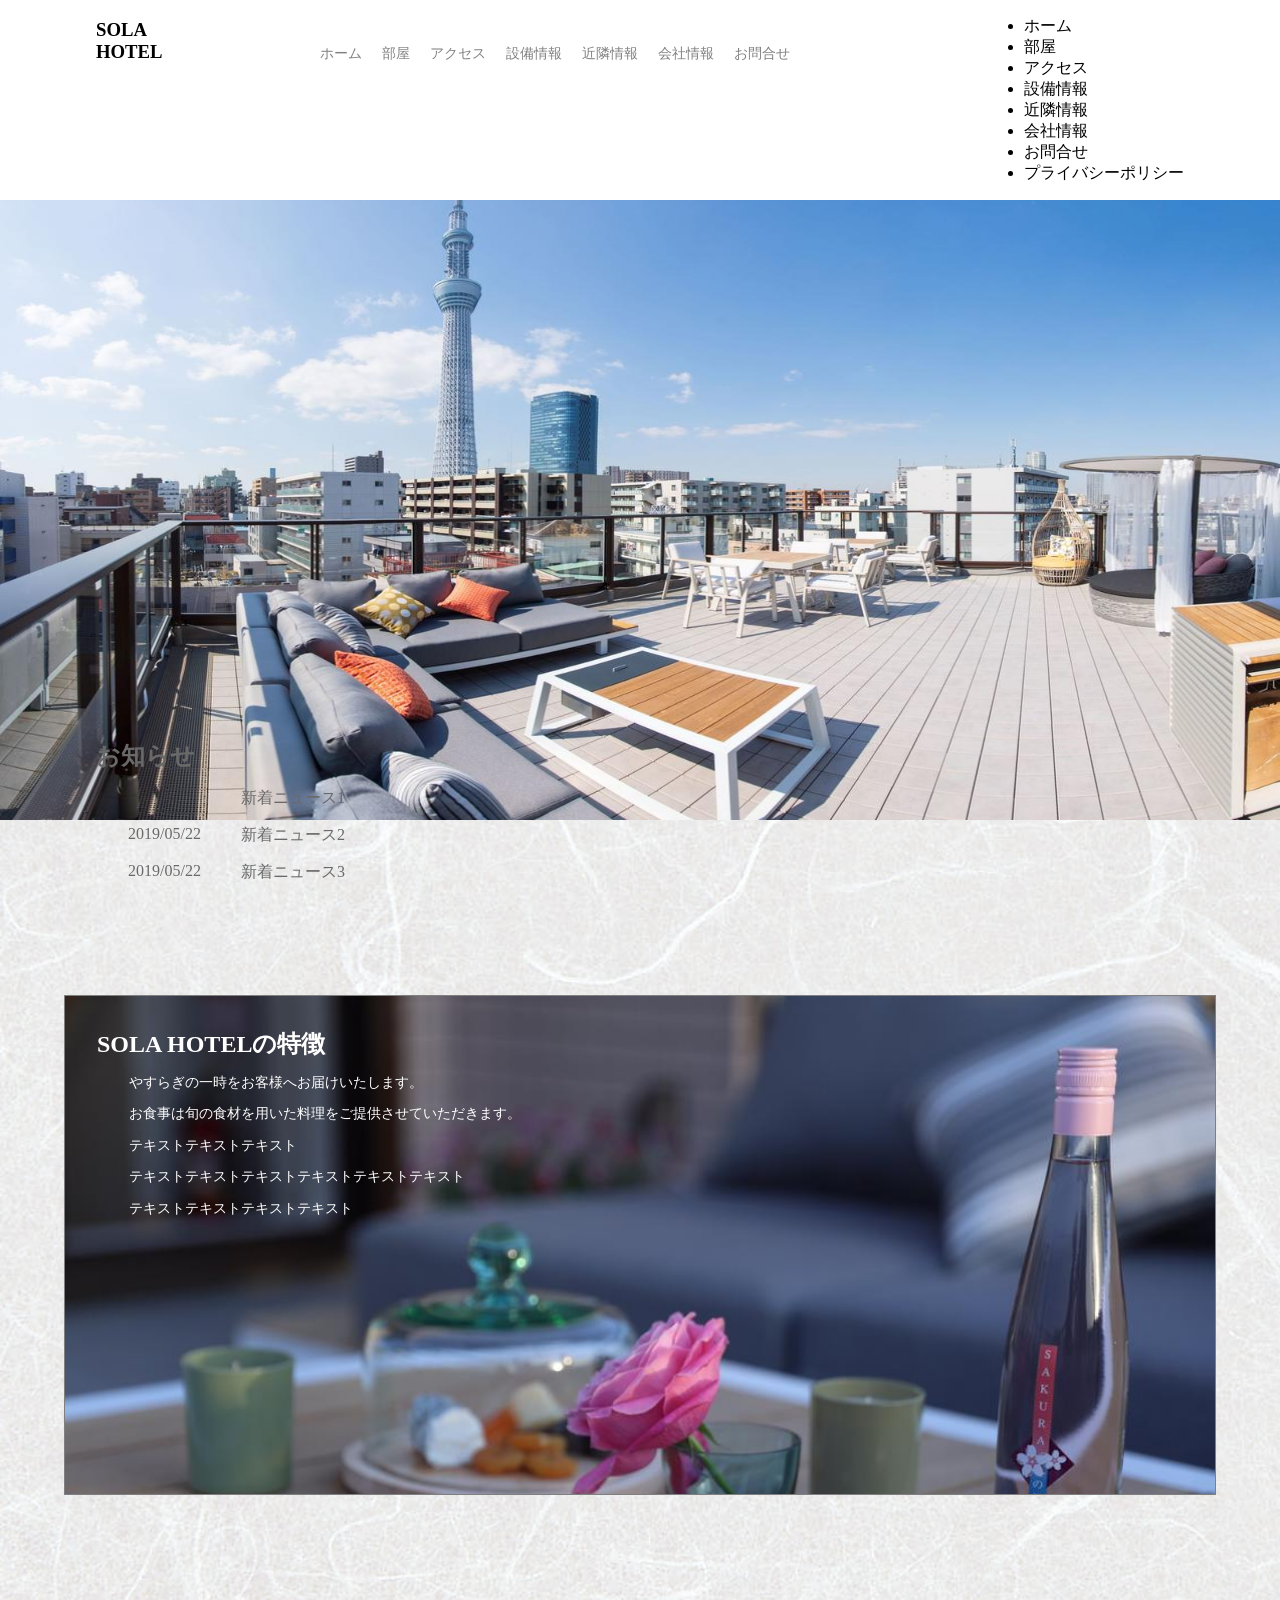
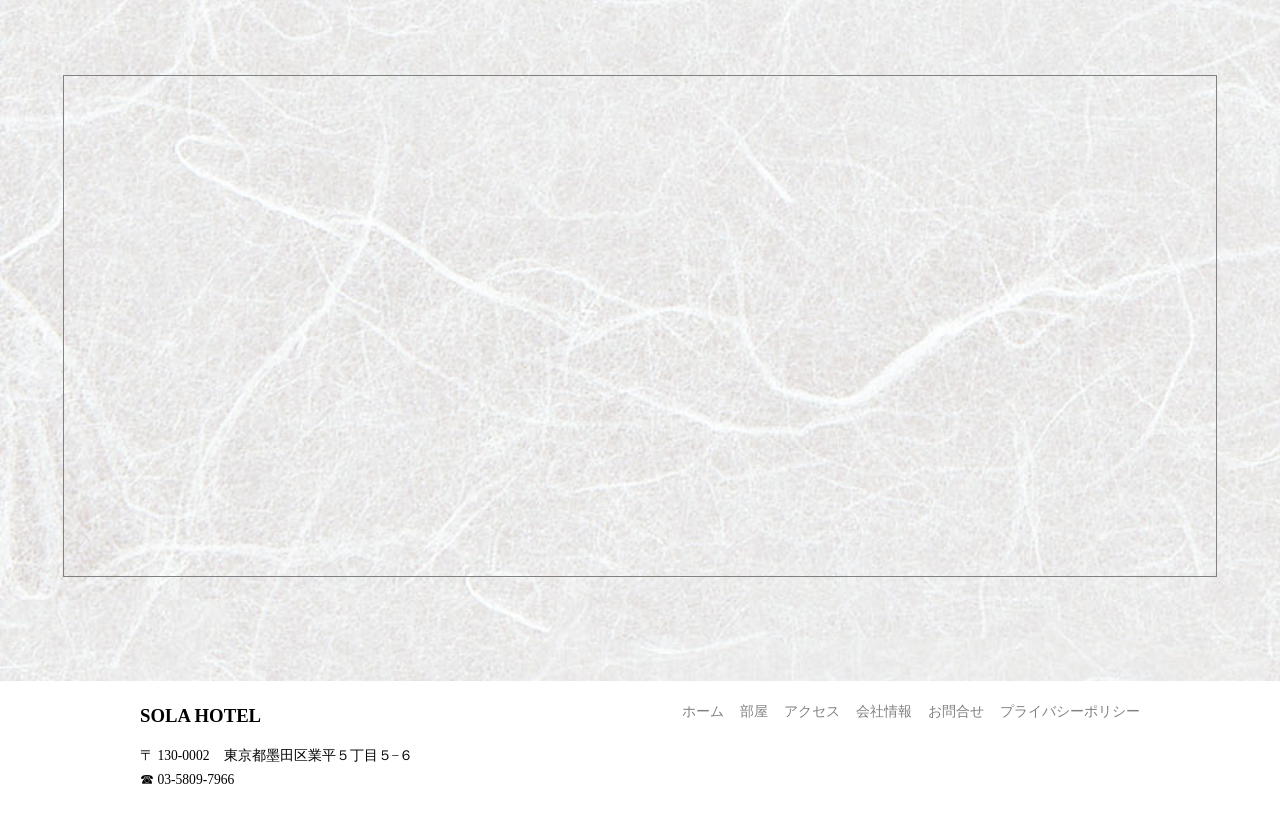
==== commit 1a90c04c: "Update index.html" ====
--- a/code/index.html
+++ b/code/index.html
@@ -1,4 +1,4 @@
-<!DOCTYPE html>
+<!DOCTYPE html> 
 <html lang="ja">
   <head>
     <meta charset="utf-8">
@@ -20,12 +20,28 @@
           <li><a href="contact.html">お問合せ</a></li>
         </ul>
       </nav>
+
+      <div id="resp-menu-open"><span></span></div>
+      <nav id="resp-nav">
+        <div id="resp-menu-close"><span></span></div>
+        <ul id="resp-menu">
+          <li><a href="index.html">ホーム</a></li>
+          <li><a href="room.html">部屋</a></li>
+          <li><a href="access.html">アクセス</a></li>
+          <li><a href="fact.html">設備情報</a></li>
+          <li><a href="neighbor.html">近隣情報</a></li>
+          <li><a href="company.html">会社情報<a></li>
+          <li><a href="contact.html">お問合せ</a></li>
+          <li><a href="privacy.html">プライバシーポリシー</a></li>
+        </ul>
+      </nav>
     </header>
  
     <main class="main-content">
       <div>
         <img src="./img/slide1.jpg" alt="slide1" id="slide1" class="fadein">
         <img src="./img/slide2.jpg" alt="slide2" id="slide2" class="fadeout">
+        </div>
       </div>
 
       <section class="news-content">
@@ -80,10 +96,6 @@
         </nav>
       </div>
     </footer>
-
-    <script src="https://cdn.jsdelivr.net/npm/jquery@3/dist/jquery.min.js"></script>
-    <script type="text/javascript"  src="js/slick.min.js"></script>
     <script type="text/javascript"  src="js/script.js"></script>
   </body>
 </html>
-
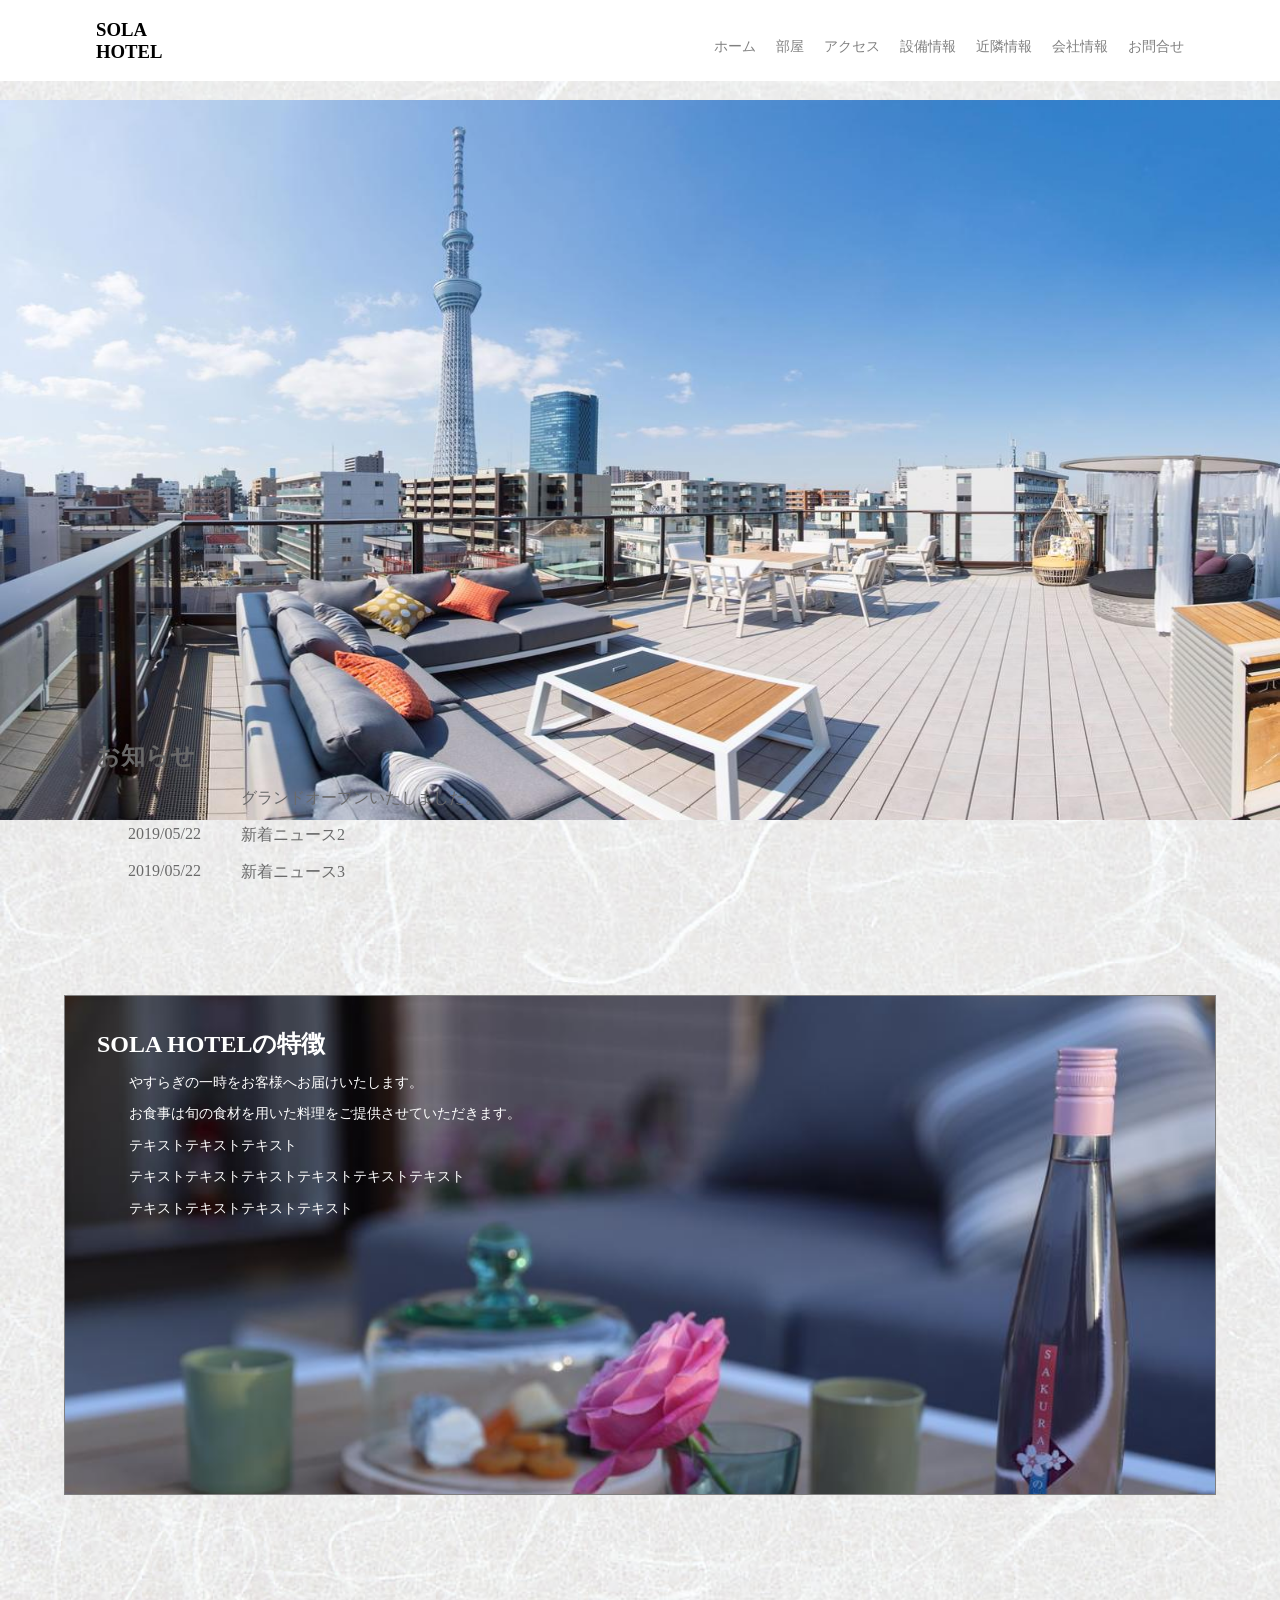
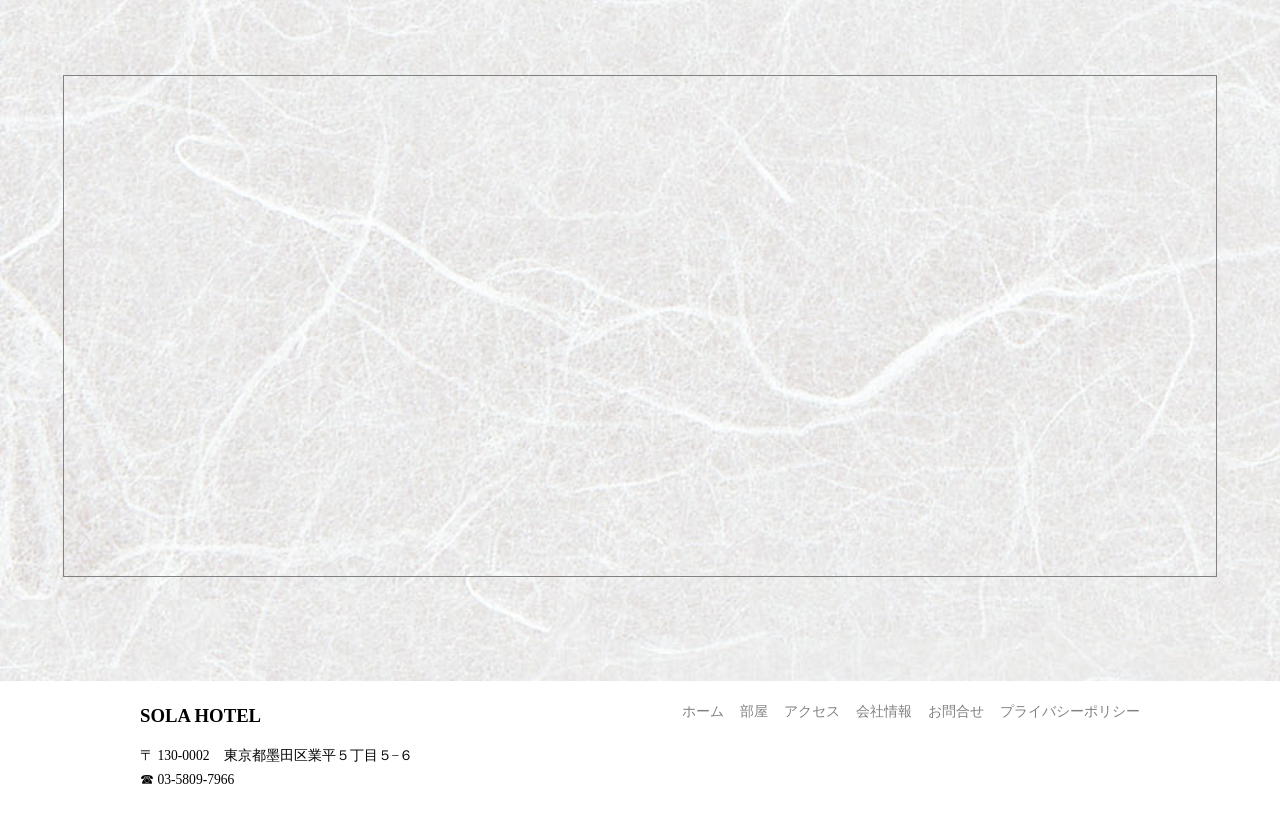
==== commit 4a9ddd4b: "Add files via upload 6/11 コミット" ====
--- a/code/index.html
+++ b/code/index.html
@@ -16,7 +16,7 @@
           <li><a href="access.html">アクセス</a></li>
           <li><a href="fact.html">設備情報</a></li>
           <li><a href="neighbor.html">近隣情報</a></li>
-          <li><a href="company.html">会社情報<a></li>
+          <li><a href="company.html">会社情報</a></li>
           <li><a href="contact.html">お問合せ</a></li>
         </ul>
       </nav>
@@ -30,7 +30,7 @@
           <li><a href="access.html">アクセス</a></li>
           <li><a href="fact.html">設備情報</a></li>
           <li><a href="neighbor.html">近隣情報</a></li>
-          <li><a href="company.html">会社情報<a></li>
+          <li><a href="company.html">会社情報</a></li>
           <li><a href="contact.html">お問合せ</a></li>
           <li><a href="privacy.html">プライバシーポリシー</a></li>
         </ul>
@@ -41,23 +41,22 @@
       <div>
         <img src="./img/slide1.jpg" alt="slide1" id="slide1" class="fadein">
         <img src="./img/slide2.jpg" alt="slide2" id="slide2" class="fadeout">
-        </div>
       </div>
 
       <section class="news-content">
         <h2><a href="news.html">お知らせ</a></h2>
         <article>
           <dl>
-            <dt>2019/05/22</dt>
-            <dd><a href="#top">新着ニュース1</a></dd>
+            <dt>2019/06/01</dt>
+            <dd><a href="news.html#news1">グランドオープンいたしました。</a></dd>
           </dl>
           <dl>
             <dt>2019/05/22</dt>
-            <dd><a href="#top">新着ニュース2</a></dd>
+            <dd><a href="news.html#news2">新着ニュース2</a></dd>
           </dl>
           <dl>
             <dt>2019/05/22</dt>
-            <dd><a href="#top">新着ニュース3</a></dd>
+            <dd><a href="news.html#news3">新着ニュース3</a></dd>
           </dl>
         </article>
       </section>
@@ -89,13 +88,16 @@
             <li><a href="index.html">ホーム</a></li>
             <li><a href="room.html">部屋</a></li>
             <li><a href="access.html">アクセス</a></li>
-            <li><a href="company.html">会社情報<a></li>
+            <li><a href="company.html">会社情報</a></li>
             <li><a href="contact.html">お問合せ</a></li>
             <li><a href="privacy.html">プライバシーポリシー</a></li>
           </ul>
         </nav>
       </div>
     </footer>
+
     <script type="text/javascript"  src="js/script.js"></script>
+    <script type="text/javascript"  src="js/slider.js"></script>
   </body>
 </html>
+
--- a/code/css/style.css
+++ b/code/css/style.css
@@ -10,17 +10,14 @@
 /* 全ページ共通ヘッダ */
 
 .page-header {
+  width: 100%;
   display: flex;
   position: fixed;
-  width: 100%;
   justify-content: space-between;
-  padding: 0 6rem;
-  top: 0;
-  left: 0;
-  margin: 0;
   background: #fff;
   z-index: 9999;
   box-sizing: border-box;
+  padding: 0 6rem;
 }
 
 .page-header h3:hover {
@@ -29,27 +26,16 @@
 }
 
 .page-header a {
-  top: 0;
-  left: 0;
   text-decoration: none;
   color: #000;
 }
 
-
-
 .main-nav {
   display: flex;
+  float: right;
   font-size: 0.85rem;
-  margin: 45px auto 0px auto;;
   list-style: none;
-}
-
-.main-nav {
-  display: flex;
-  font-size: 0.85rem;
-  margin-top: 45px;
-  list-style: none;
-  box-sizing: border-box;
+  box-sizing: border-box; 
 }
 
 .main-nav a {
@@ -57,6 +43,7 @@
   display: inline-block;
   text-decoration: none;
   color: #808080;
+  margin-top: 1.5rem;
 }
 
 .main-nav a::after {
@@ -78,6 +65,19 @@
   visibility: visible;
 }
 
+#resp-menu-open {
+  display: none;
+}
+
+#resp-nav {
+  position: absolute;
+  width: 100%;
+  height: 100vh;
+  right: -100%;
+  transition: 1s ease-in-out;
+  background:url('../img/background-nav.jpg');
+}
+
 .main-nav li {
   margin-left: 20px;
 }
@@ -106,26 +106,22 @@
 /* index.html ホーム*/
 .fadein {
   position: absolute;
-  top: 0;
+  top: 100px;
   left: 0;
   width: 100%;
   height: 80%;
-  background-size: cover;
   opacity: 1;
-  transition: 3s;
-  margin-top: 100px;
+  transition: 3s ease-in-out;
 }
 
 .fadeout {
   position: absolute;
-  top: 0;
+  top: 100px;
   left: 0;
   width: 100%;
   height: 80%;
-  background-size: cover;
   opacity: 0;
   transition: 3s ease-in-out;
-  margin-top: 100px;
 }
 
 .news-content {
@@ -148,7 +144,6 @@
   margin-left: 2rem;
   margin-right: 0px;
 }
-
 
 .news-content a {
   text-decoration: none;
@@ -184,7 +179,7 @@
   width: 90%;
   height: 500px;
   padding: 2rem 2rem;
-  margin: 7rem auto 6.25rem auto;
+  margin: 7rem auto 0 auto;
   list-style: none;
   border: 1px solid #808080;
   background: #fff;
@@ -223,6 +218,14 @@
   width: 25px;
 }
 
+.room-info {
+  margin-bottom: 10rem;
+}
+
+.room-info:last-child {
+  margin-bottom: 0;
+}
+
 .room-info h2 {
   color: #696969;
   margin-left: 9rem;
@@ -236,17 +239,13 @@
 
 .room img {
   display: flex;
-  width: 55%;
   height: 300px;
   margin-right: 5px;
 }
 
 .room-details {
   color: #696969;
-  width: 45%;
   height: 300px;
-  margin: 0 auto;
-  box-sizing: border-box;
 }
 
 .room-details h3{
@@ -262,9 +261,9 @@
 .room-picutre {
   display: flex;
   list-style: none;
-  margin: 0 11rem;
+  color: #808080;
+  margin: 0 11rem 0 11rem;
   padding: 0px;
-  margin-bottom: 100px;
 }
 
 .room-picutre:last-child {
@@ -388,7 +387,8 @@
 }
 
 .news-info dl {
-  margin-left: 2rem;
+  margin-left: auto;
+  margin-right: auto;
   margin-bottom: 100px;
 }
 
@@ -404,6 +404,11 @@
   left: 40rem; 
 }
 
+.anchor {
+  padding-top:100px;
+  margin-top:-100px;
+}
+
 /* company.html 会社情報*/
 .company-info {
   color: #696969;
@@ -459,10 +464,6 @@
 .contact-info div:first-child {
   margin-top: 0px;
 }
-
-/* .contact-info div {
-  margin-top: 20px;
-} */
 
 .contact-info input {
   height: 25px;
@@ -479,7 +480,7 @@
 
 input[type="label"],
 input[type="radio"] {
-  vertical-align: middle;  
+  vertical-align: bottom;  
 }
 
 .contact-info select {
@@ -524,7 +525,8 @@
 }
 
 .selectbox.select-item {
-	position: relative;
+  position: relative;
+  height: 40px;
 	border: 1px solid #696969;
 	border-radius: 2px;
   background: #ffffff;
@@ -532,16 +534,18 @@
 
 .selectbox.select-item::before {
 	position: absolute;
-	top: 0.8em;
-	right: 0.9em;
-	width: 0;
-	height: 0;
-	padding: 0;
+	top: 1em;
+  right: 0.9em;
 	content: '';
 	border-left: 6px solid transparent;
 	border-right: 6px solid transparent;
 	border-top: 6px solid #696969;
   pointer-events: none;
+}
+
+#contact-item {
+  height: 40px;
+  color: #808080;
 }
 
 #contact-submit, #contact-reset {
@@ -621,41 +625,352 @@
 }
 
 /* レスポンシブ */
-
-@media screen and (max-width: 900px) {
+/* タブレット対応 */
+@media (max-width: 900px) {
+    /* 全ページ共通 */
+    .page-header {
+      padding: 0 2rem;
+    }
+  
+    .main-nav {
+      display: none;
+    }
+  
+    #resp-menu-open {
+      display: inline-block;
+    }
+  
+    #resp-menu-open {
+      width: 50px;
+      height: 50px;
+      position: relative;
+      cursor: pointer;
+      margin-top: 1.5rem;
+    }
+  
+    #resp-menu-open span {
+      position: absolute;
+      display: block;
+      top: 50%;
+      left: 50%;
+      width: 84%;
+      height: 16%;
+      margin: -8% 0 0 -42%;
+      background: #808080;
+    }
+  
+    #resp-menu-open span::before,
+    #resp-menu-open span::after {
+      display: block;
+      content: "";
+      position: absolute;
+      top: 50%;
+      left: 50%;
+      width: 100%;
+      height: 100%;
+      margin: -8% 0 0 -50%;
+      background: #808080;
+    }
+  
+    #resp-menu-open span::before {
+      margin-top: -38%;
+    }
+  
+    #resp-menu-open span::after {
+      margin-top: 19%;
+    }
+    
+    #resp-menu-close {
+      display: inline-block;
+      width: 50px;
+      height: 50px;
+      position: absolute;
+      left: 90%;
+      cursor: pointer;
+    }
+  
+    #resp-menu-close span::before,
+    #resp-menu-close span::after {
+      display: block;
+      content: "";
+      position: absolute;
+      top: 90%;
+      left: -10%;
+      width: 84%;
+      height: 16%;
+      margin: -8% 0 0 -42%;
+      background: #808080;
+    }
+    
+    #resp-menu-close span::before {
+      transform: rotate(-45deg);
+    }
+    
+    #resp-menu-close span::after {
+      transform: rotate(45deg);
+    }
+    
+    #resp-nav ul {
+      padding: 0;
+      margin-top: 30%;
+    }
+  
+    #resp-nav li {
+      font-size: 2em;
+      list-style: none;
+      margin: 0 auto 1.5rem auto;
+      text-align: center;
+    }
+  
+    #resp-nav a {
+      color: #808080;
+    }
+    
+    .resp-menu-slide {
+      display: block !important; 
+      right: 0 !important;
+    }
+  
+    .resp-menu-slide::after {
+      position: static;
+    }
+  
+    .main-content h1 {
+      margin-left: 5%;
+    }
+
+    .footer-nav {
+      display: block;
+    }
+  
+    .footer-address p {
+      margin: 0;
+      line-height: 1.5rem;
+      font-size: 0.85rem;
+    }
+  
+    .footer-content {
+      display: none;
+    }
+
+    /* index.html ホーム */
+    .fadein {
+      height: 500px;
+    }
+  
+    .fadeout {
+      height: 500px;
+    }
+
+    .news-content {
+      margin-top: 37rem;
+      margin-left: 2rem;
+    }
+
+    /* room.html 部屋紹介*/
+    .room-info {
+      margin-bottom: 7rem;
+    }
+  
+    .room-info h2 {
+      margin-left: 5%;
+    }
+
+    .room {
+      margin-right: 0;
+    }
+
+    .room img {
+      height: 200px;
+    }
+
+    .room-details {
+      height: 200px;
+    }
+
+    .room-details h3 {
+      margin-top: 0;
+      margin-left: 1rem;
+    }
+
+    .room-details p {
+      margin-left: 1rem;
+    }
+
+    .room {
+      margin-left: 5%;
+    }
+
+    .room-picutre {
+      margin-left: 5%;
+    }
+
+    /* access.html アクセス */ 
+    .access-route {
+      margin-left: 5%;
+      margin-bottom: 10%;
+    }
+  
+    .access-route:last-child {
+      margin-left: 5%;
+      margin-bottom: 0;
+    }
+    
+    .access-route h2 {
+      margin-bottom: 0;
+    }
+  
+    .access-route p {
+      line-height: 1.25rem;
+      margin:0 5% 0 0;
+    }
+  
+    .access-details img {
+      width: 90%;
+      height: 100%;
+      margin:0 5% 0 0;
+      box-sizing: border-box;
+    }
+
+    /* fact.html 設備情報 */
+    .fact-info {
+      display: block;
+      margin:0 5% 10% 5%;
+    }
+  
+    .fact-info:last-child {
+      display: block;
+      margin:0 5% 0 5%;
+    }
+  
+    .fact-info p {
+      margin-left: 0;
+      line-height: 1rem;
+    }
+  
+    .fact-info img {
+      position: static;
+      width: 50%;
+    }
+
+    /* neighbor.html 近隣情報 */
+    .neighbor-desc {
+      margin: 0 5% 5% 5%;
+    }
+  
+    .neighbor-info {
+      position: static;
+      display: block;
+      margin: 0 5% 10% 5%;
+    }
+  
+    .neighbor-info:last-child {
+      margin-bottom: 0;
+    }
+  
+    .neighbor-info p {
+      line-height: 1.5rem;
+      margin: 0 5% 0 0;
+    }
+  
+    .neighbor-info img {
+      position: static;
+      width: 50%;
+      margin-top: 5%;
+    } 
+  
+    /* news.html お知らせ */
+    .news-info {
+      position: static;
+      display: block;
+      margin-left: 5%;
+    }
+  
+    .news-info dl {
+      margin-left: 0;
+      margin-bottom: 5%;
+    }
+  
+    .news-info img {
+      position: static;
+    }
+
+    /* company.html 会社情報 */
+    .company-info {
+      margin:0 5% 5% 5%;
+    }
+  
+    .company-info:last-child {
+      margin:0 5% 0% 5%;
+    }
+  
+    .company-info p {
+      line-height: 1.5rem;
+      margin: 0;
+    }  
+
+    /* company.html 会社情報 */
+    .contact-info {
+      margin-left: 5%;
+    }
+
+    /* privacy.html プライバシーポリシー */
+    .privacy-info {
+      margin: 0 5%;
+    }
+  
+    .privacy-info p {
+      margin: 0; 
+    }
+  
+    .privacy-inq p {
+      line-height: 1.5rem;
+    }
+    
+
+  }
+
+
+/* スマホ対応 */
+@media (max-width: 600px) {
 
   /* 全ページ共通 */
-  .page-header {
-    padding: 0 2rem;
-  }
-
-  .main-nav li {
-    font-size: 5px;
-  }
-
-  .main-content h1 {
-    margin-left: 5%;
+  #resp-nav li {
+    font-size: 1.25em;
   }
 
   /* index.html ホーム */
   .fadein {
-    height: 50%;
+    height: 300px;
   }
 
   .fadeout {
-    height: 50%;
+    height: 300px;
   }
 
   .news-content {
-    margin-top: 25rem;
+    margin-top: 23rem;
     margin-left: 2rem;
+  }
+
+  .news-content dl {
+    margin: 0 auto 1rem auto;
+  }
+
+  .news-content dt {
+    margin: 0;
   }
 
   .feature-content {
     height: 50%;
-    margin: 5rem auto;
-  }
-
+    font-size: 1rem;  
+    margin-top: 5rem;
+  }
+
+  .feature-content p {
+    margin-left: 0;
+  }
+  
   .map-content {
     margin-top: 15%;
   }
@@ -665,9 +980,13 @@
   }
 
   /* room.html 部屋紹介 */
-  .room-info h2 {
-    margin-left: 5%;
-  }
+  .room-info {
+    margin-bottom: 4rem;
+  }
+
+    .room-info {
+      margin-left: 5%;
+    }
 
   .room {
     margin: 0 5%;
@@ -675,7 +994,6 @@
 
   .room img {
     width: 100%;
-    height: 50%;
   }
 
   .room-details {
@@ -688,10 +1006,11 @@
 
   .room-picutre li:last-child { 
     margin-right: 0;
-  }
+  } 
 
   .room-responsive {
     display: block;
+    color: #808080;
     margin-left: 5%;  
     margin-bottom: 10%;
   }
@@ -704,76 +1023,23 @@
     margin: 0 auto;
   }
 
-  /* access.html アクセス */
-  .access-route {
-    margin-left: 5%;
-    margin-bottom: 10%;
-  }
-
-  .access-route:last-child {
-    margin-left: 5%;
-    margin-bottom: 0;
-  }
-
-  .access-route p {
-    line-height: 1rem;
-    margin:0 5% 0 0;
-  }
-
-  .access-details img {
-    width: 90%;
-    height: 100%;
-    margin:0 5% 0 0;
-    box-sizing: border-box;
-  }
-
   /* fact.html 設備情報 */
   .fact-info {
-    display: block;
-    margin:0 5% 15% 5%;
-  }
-
-  .fact-info:last-child {
-    display: block;
-    margin:0 5% 0 5%;
-  }
-
-
-  .fact-info p {
-    margin-left: 0;
-    line-height: 1rem;
+    margin-bottom: 15%;
   }
 
   .fact-info img {
-    position: static;
     width: 100%;
   }
 
   /* neighbor.html 近隣情報 */
   .neighbor-desc {
-    margin: 0 5% 10% 5%;
-  }
-
-  .neighbor-info {
-    position: static;
-    display: block;
-    margin: 0 5%;
-  }
-
-  .neighbor-info:last-child {
-    margin-bottom: 0;
-  }
-
-  .neighbor-info p {
-    line-height: 1rem;
-    margin: 0 5% 5% 0;
+    margin-bottom: 10%;
   }
 
   .neighbor-info img {
-    position: static;
     width: 100%;
-    margin-bottom: 10%;
-  }
+  } 
 
   /* news.html お知らせ */
   .news-info {
@@ -793,17 +1059,8 @@
 
   /* company.html 会社情報 */
   .company-info {
-    margin:0 5% 10% 5%;
-  }
-
-  .company-info:last-child {
-    margin:0 5% 0% 5%;
-  }
-
-  .company-info p {
-    line-height: 1rem;
-    margin-left: 0;
-  }  
+    margin-bottom: 10%;
+  }
 
   /* comtact.html お問合せ */
   .contact-info {
@@ -811,21 +1068,41 @@
   }
 
   .contact-info input {
-    width: 100%;
-  }
-
-  /* privacy.html プライバシーポリシー */
-  .privacy-info {
-    margin: 0 5%;
-  }
-
-  .privacy-info p {
-    margin: 0; 
-  }
-
-  .privacy-inq p {
-    line-height: 1.5rem;
-  }
-
-}
-
+    width: 90% !important;
+  }
+
+  .contact-info textarea {
+    width: 90%;
+    color: #808080;
+  }
+
+  .contact-button input {
+    width: 5% !important;
+    margin: 0;
+  }
+
+  .contact-button label {
+    margin-right: 15%;
+  }
+
+  input[type="label"],
+  input[type="radio"] {
+    vertical-align: text-bottom;  
+  }
+
+  .selectbox.select-item {
+    width: 93%;
+    height: 40px;
+  }
+
+  #contact-item {
+    height: 40px;
+    color: #808080;
+  }
+
+  #contact-submit, #contact-reset {
+    height: 50%;
+  }
+
+}
+
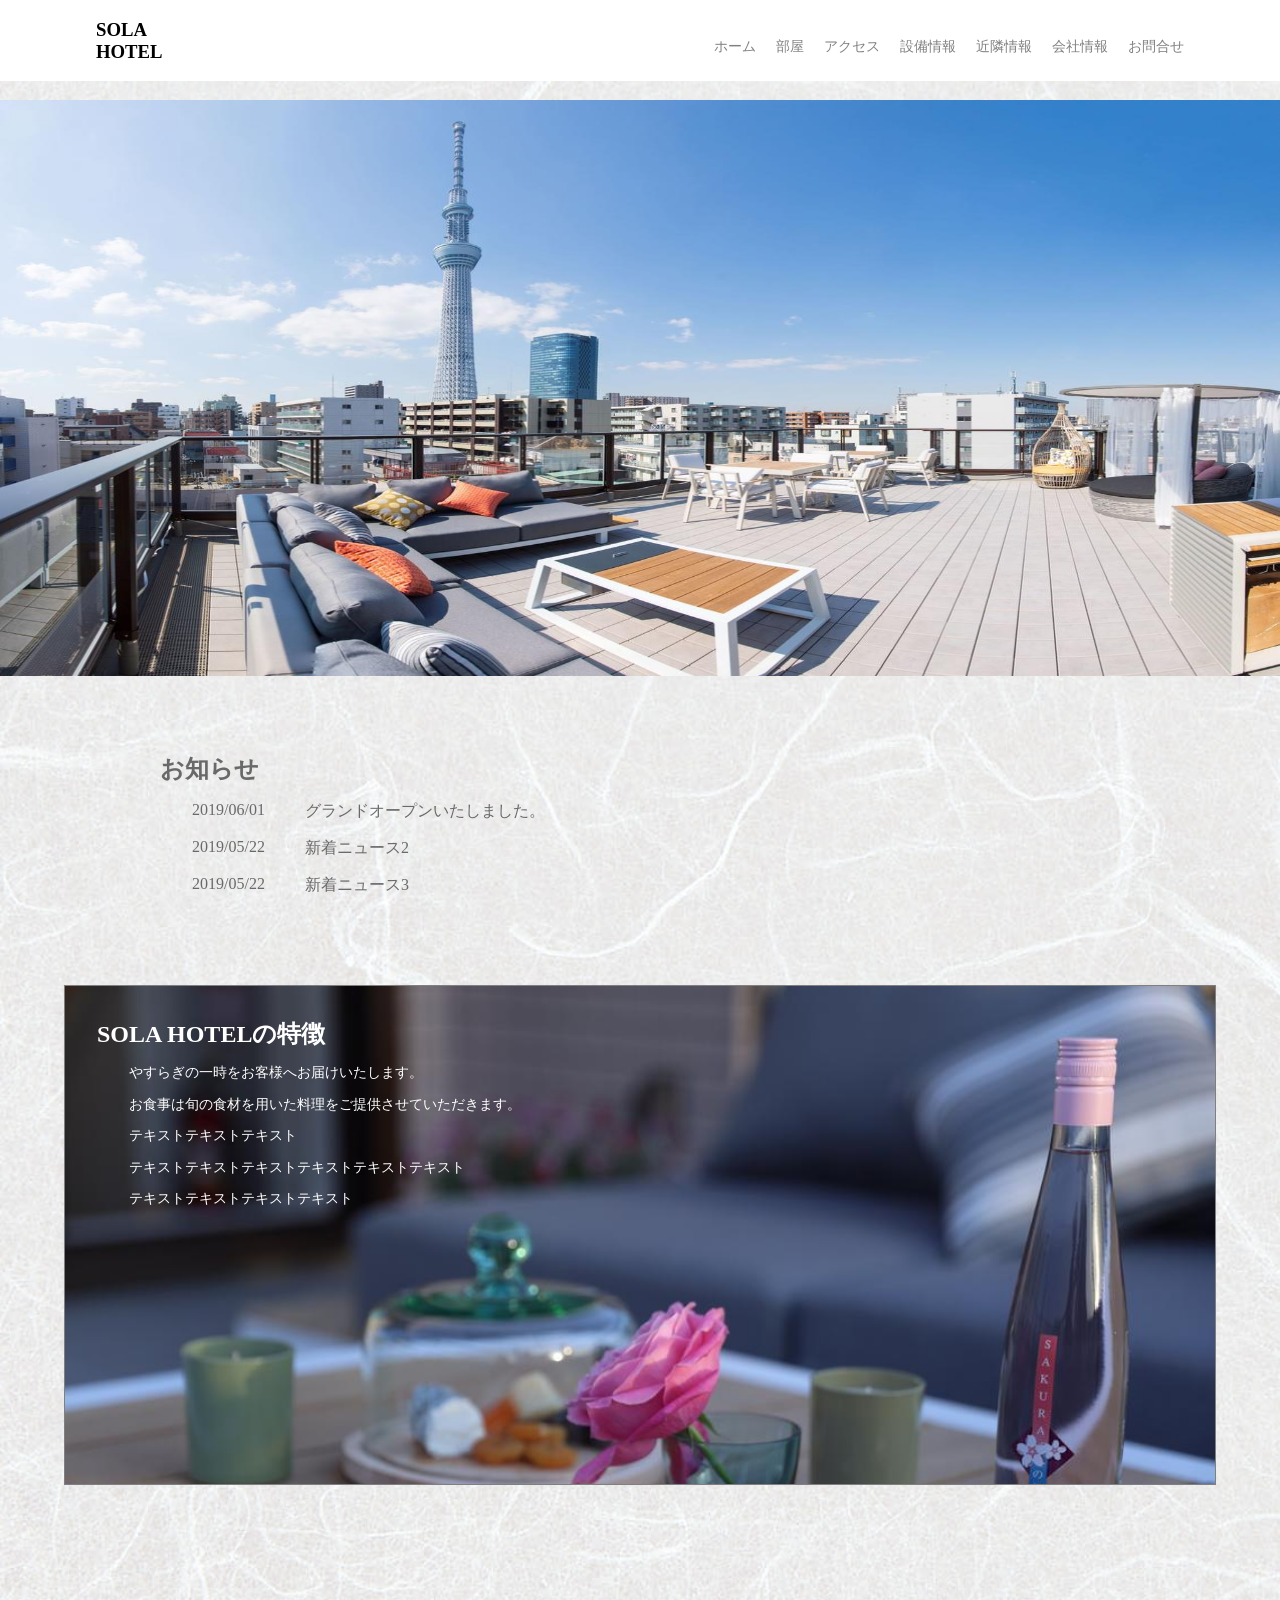
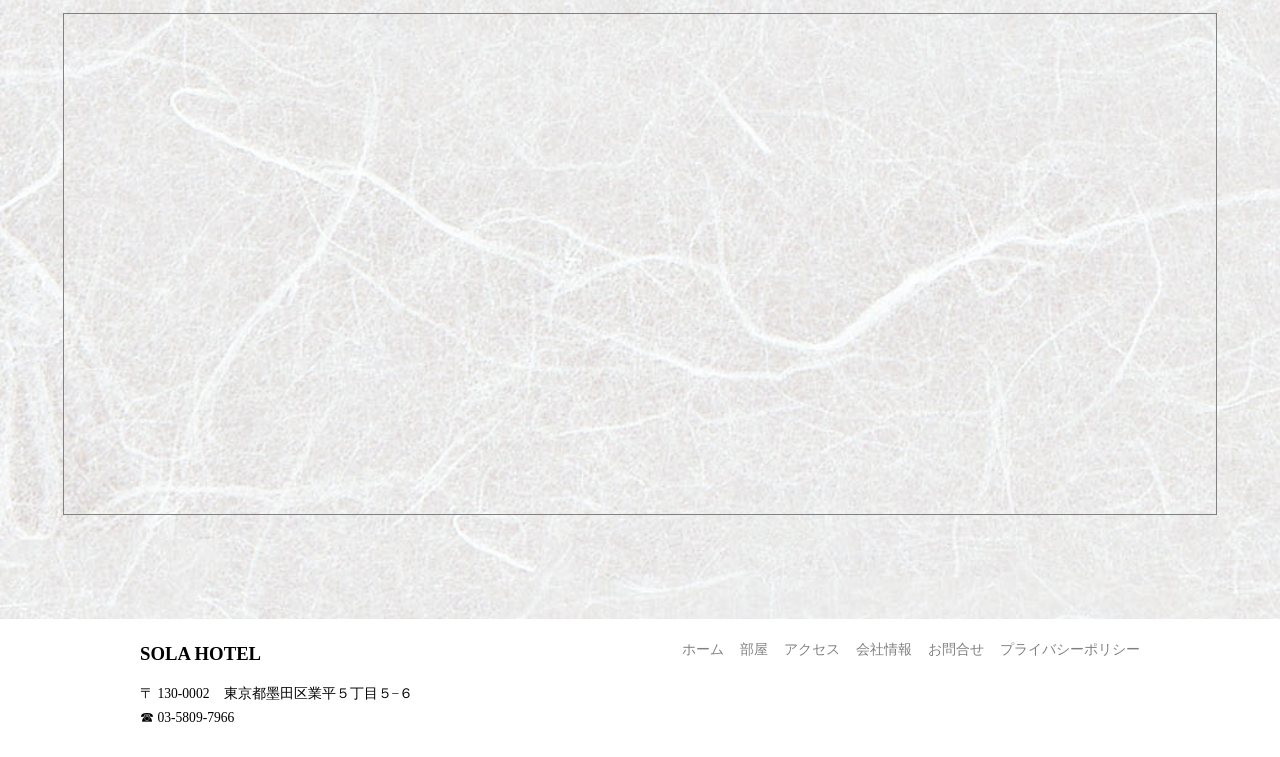
==== commit 251c7e72: "Add files via upload" ====
--- a/code/index.html
+++ b/code/index.html
@@ -38,7 +38,7 @@
     </header>
  
     <main class="main-content">
-      <div>
+      <div class="slideshow">
         <img src="./img/slide1.jpg" alt="slide1" id="slide1" class="fadein">
         <img src="./img/slide2.jpg" alt="slide2" id="slide2" class="fadeout">
       </div>
--- a/code/css/style.css
+++ b/code/css/style.css
@@ -104,12 +104,20 @@
 
 
 /* index.html ホーム*/
+.slideshow {
+  content:'';
+  display:block;
+  width:100%;
+  height: 100%;
+  padding: 51% 0 0;
+ }
+
 .fadein {
   position: absolute;
   top: 100px;
   left: 0;
   width: 100%;
-  height: 80%;
+  height: 45vw;
   opacity: 1;
   transition: 3s ease-in-out;
 }
@@ -119,14 +127,13 @@
   top: 100px;
   left: 0;
   width: 100%;
-  height: 80%;
+  height: 45vw;
   opacity: 0;
   transition: 3s ease-in-out;
 }
 
 .news-content {
-  margin-top: 40rem;
-  margin-left: 6rem;
+  margin-left: 10rem;
   list-style: none;
 }
 
@@ -179,7 +186,7 @@
   width: 90%;
   height: 500px;
   padding: 2rem 2rem;
-  margin: 7rem auto 0 auto;
+  margin: 7% auto 0 auto;
   list-style: none;
   border: 1px solid #808080;
   background: #fff;
@@ -201,7 +208,7 @@
 }
 
 .map-content {
-  margin-top: 180px;
+  margin-top: 10%;
   text-align: center;
 }
 
@@ -234,7 +241,7 @@
 
 .room {
   display: flex;
-  margin: 0 11rem;
+  margin-left: 11rem;
 }
 
 .room img {
@@ -276,14 +283,24 @@
 }
 
 .room-picutre img {
-  width: 100%;
+  width: 250px;
   height: 100%;
 }
 
 .room-responsive {
   display:  none;
-  
-}
+}
+
+.lum-lightbox-inner img {
+  margin-top: 96px;
+  max-width: 80%;
+  max-height: 80%;
+}
+
+.lum-gallery-button {
+  top: 53%;
+}
+
 
 /* access.html アクセス */
 .access-route {
@@ -330,7 +347,7 @@
   width: 300px;
   height: 200px;
   top: 3rem;
-  left: 40rem; 
+  left: 30rem; 
 }
 
 /* neighbor.html 近隣情報 */
@@ -370,7 +387,7 @@
   width: 300px;
   height: 200px;
   top: 3rem;
-  left: 40rem; 
+  left: 30rem; 
 }
 
 /* news.html お知らせ */
@@ -626,6 +643,13 @@
 
 /* レスポンシブ */
 /* タブレット対応 */
+@media (max-width: 1260px) {
+  .room-picutre img {
+    width: 100%;
+  }
+
+}
+
 @media (max-width: 900px) {
     /* 全ページ共通 */
     .page-header {
@@ -754,17 +778,17 @@
     }
 
     /* index.html ホーム */
-    .fadein {
-      height: 500px;
-    }
-  
-    .fadeout {
-      height: 500px;
-    }
-
     .news-content {
-      margin-top: 37rem;
+      margin-top: 10%;
       margin-left: 2rem;
+    }
+
+    .feature-content {
+      margin-top: 18%;
+    }
+
+    .map-content {
+      margin-top: 18%;
     }
 
     /* room.html 部屋紹介*/
@@ -804,6 +828,16 @@
     .room-picutre {
       margin-left: 5%;
     }
+
+    .room-picutre img {
+      width: 100%;
+    }
+
+    .lum-lightbox-inner img {
+      margin-top: 50px;
+      width: 80%;  
+    }
+
 
     /* access.html アクセス */ 
     .access-route {
@@ -939,17 +973,8 @@
     font-size: 1.25em;
   }
 
-  /* index.html ホーム */
-  .fadein {
-    height: 300px;
-  }
-
-  .fadeout {
-    height: 300px;
-  }
-
   .news-content {
-    margin-top: 23rem;
+    margin-top: 10%;
     margin-left: 2rem;
   }
 
@@ -964,7 +989,7 @@
   .feature-content {
     height: 50%;
     font-size: 1rem;  
-    margin-top: 5rem;
+    margin-top: 15%;
   }
 
   .feature-content p {
@@ -972,7 +997,7 @@
   }
   
   .map-content {
-    margin-top: 15%;
+    margin-top: 18%;
   }
 
   iframe {
@@ -984,9 +1009,9 @@
     margin-bottom: 4rem;
   }
 
-    .room-info {
-      margin-left: 5%;
-    }
+  .room-info {
+    margin-left: 5%;
+  }
 
   .room {
     margin: 0 5%;
